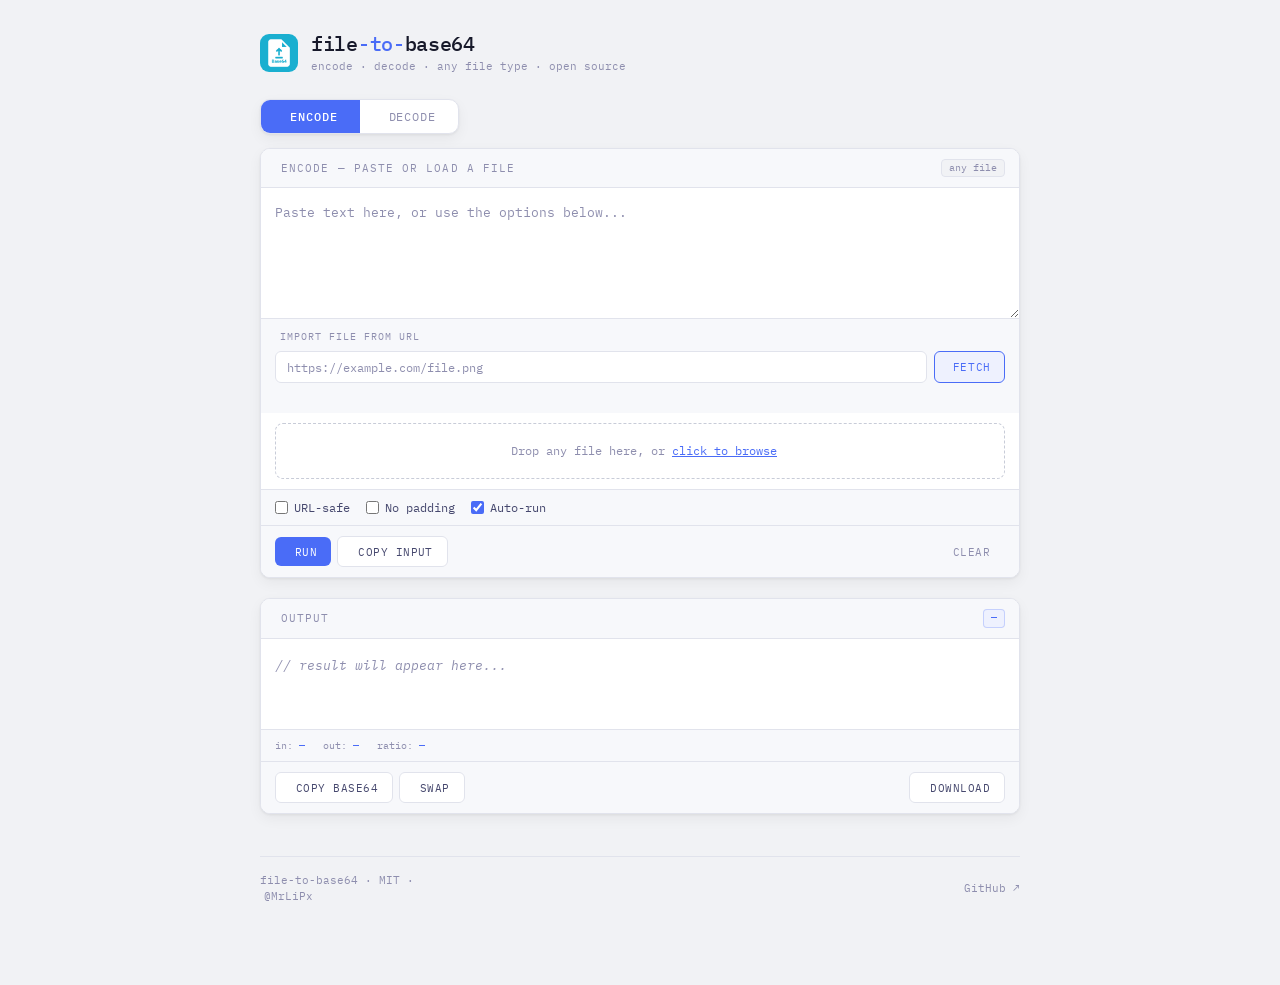
==== index.html @ 2508e2e8 "Update index.html Signed-off-by: Mr Li Px <163276171+MrLiPx@users.noreply.github.com>" ====
<!DOCTYPE html>
<html lang="en">
<head>
  <meta charset="UTF-8" />
  <meta name="viewport" content="width=device-width, initial-scale=1.0" />
  <title>file-to-base64</title>
  <link rel="icon" type="image/png" href="assets/logo.png" />
  <link rel="stylesheet" href="https://fonts.googleapis.com/css2?family=IBM+Plex+Mono:wght@400;500&family=IBM+Plex+Sans:wght@400;500;600&display=swap" />
  <link rel="stylesheet" href="https://cdn-uicons.flaticon.com/4.0.0/uicons-regular-rounded/css/uicons-regular-rounded.css" />
  <style>
    *, *::before, *::after { box-sizing: border-box; margin: 0; padding: 0; }

    :root {
      --bg:        #f1f2f5;
      --surface:   #ffffff;
      --surface2:  #f7f8fb;
      --border:    #e1e3ec;
      --border2:   #c8ccd8;
      --accent:    #4a6cf7;
      --accent-h:  #3356e0;
      --accent-bg: #eef1fe;
      --danger:    #c94040;
      --danger-bg: #fdf1f1;
      --success:   #1e7c52;
      --warn:      #b06000;
      --warn-bg:   #fff8ec;
      --text:      #17192a;
      --text2:     #46486e;
      --muted:     #8e8eae;
      --mono:      'IBM Plex Mono', monospace;
      --sans:      'IBM Plex Sans', sans-serif;
      --r:         10px;
      --shadow:    0 1px 3px rgba(0,0,0,0.07), 0 5px 14px rgba(0,0,0,0.05);
    }

    body { background: var(--bg); color: var(--text); font-family: var(--sans); min-height: 100vh; font-size: 14px; line-height: 1.5; }
    .wrapper { max-width: 800px; margin: 0 auto; padding: 0 20px 80px; }

    /* Header */
    header { padding: 32px 0 24px; display: flex; align-items: center; gap: 13px; animation: fadeDown .4s ease both; }
    .logo-img { width: 38px; height: 38px; border-radius: 9px; object-fit: contain; flex-shrink: 0; }
    .logo-fallback {
      width: 38px; height: 38px; background: var(--accent); border-radius: 9px;
      display: none; align-items: center; justify-content: center;
      font-family: var(--mono); font-size: .58rem; font-weight: 500; color: #fff; flex-shrink: 0;
    }
    .logo-name { font-family: var(--mono); font-size: 1.25rem; font-weight: 500; color: var(--text); letter-spacing: -.3px; line-height: 1.2; }
    .logo-name em { color: var(--accent); font-style: normal; }
    .logo-sub { font-family: var(--mono); font-size: .7rem; color: var(--muted); margin-top: 2px; }

    /* Mode toggle */
    .mode-wrap { margin-bottom: 14px; animation: fadeUp .4s .07s ease both; }
    .mode-toggle { display: inline-flex; background: var(--surface); border: 1px solid var(--border); border-radius: var(--r); overflow: hidden; box-shadow: var(--shadow); }
    .mode-btn {
      background: transparent; border: none; color: var(--muted); font-family: var(--mono);
      font-size: .72rem; letter-spacing: .08em; padding: 9px 22px; cursor: pointer;
      display: flex; align-items: center; gap: 7px; transition: background .14s, color .14s;
    }
    .mode-btn i { font-size: 1rem; }
    .mode-btn.active { background: var(--accent); color: #fff; font-weight: 500; }
    .mode-btn:hover:not(.active) { background: var(--bg); color: var(--text2); }

    /* Card */
    .card, .out-card {
      background: var(--surface); border: 1px solid var(--border);
      border-radius: var(--r); overflow: hidden; box-shadow: var(--shadow);
    }
    .card     { animation: fadeUp .4s .13s ease both; }
    .out-card { animation: fadeUp .4s .21s ease both; }

    .card-hd {
      display: flex; align-items: center; justify-content: space-between;
      padding: 10px 14px; border-bottom: 1px solid var(--border); background: var(--surface2);
    }
    .card-title {
      font-family: var(--mono); font-size: .67rem; color: var(--muted);
      letter-spacing: .1em; text-transform: uppercase; display: flex; align-items: center; gap: 6px;
    }
    .card-title i { font-size: .95rem; }
    .badge {
      font-family: var(--mono); font-size: .6rem; color: var(--muted);
      background: var(--bg); border: 1px solid var(--border); border-radius: 4px; padding: 1px 7px;
    }
    .badge.accent { background: var(--accent-bg); border-color: rgba(74,108,247,.25); color: var(--accent); }

    textarea {
      width: 100%; min-height: 130px; background: transparent; border: none; outline: none;
      resize: vertical; font-family: var(--mono); font-size: .83rem; color: var(--text);
      padding: 13px 14px; line-height: 1.8; display: block;
    }
    textarea::placeholder { color: var(--muted); }

    /* Section */
    .section { border-top: 1px solid var(--border); padding: 10px 14px; background: var(--surface2); }
    .section-lbl {
      font-family: var(--mono); font-size: .63rem; color: var(--muted);
      letter-spacing: .1em; text-transform: uppercase; margin-bottom: 7px;
      display: flex; align-items: center; gap: 5px;
    }
    .section-lbl i { font-size: .85rem; }

    .input-row { display: flex; gap: 7px; }
    .text-input {
      flex: 1; min-width: 0; background: var(--surface); border: 1px solid var(--border);
      border-radius: 6px; font-family: var(--mono); font-size: .77rem; color: var(--text);
      padding: 7px 11px; outline: none; transition: border-color .13s, box-shadow .13s;
    }
    .text-input::placeholder { color: var(--muted); }
    .text-input:focus   { border-color: var(--accent); box-shadow: 0 0 0 3px rgba(74,108,247,.1); }
    .text-input.is-err  { border-color: var(--danger);  box-shadow: 0 0 0 3px rgba(201,64,64,.09); }

    .btn-sm {
      font-family: var(--mono); font-size: .7rem; letter-spacing: .06em; padding: 7px 13px;
      border-radius: 6px; border: 1px solid var(--accent); background: var(--accent-bg); color: var(--accent);
      cursor: pointer; white-space: nowrap; flex-shrink: 0;
      display: flex; align-items: center; gap: 5px; transition: all .13s;
    }
    .btn-sm i { font-size: .9rem; }
    .btn-sm:hover    { background: var(--accent); color: #fff; }
    .btn-sm:disabled { opacity: .42; cursor: not-allowed; }

    .msg { font-family: var(--mono); font-size: .68rem; margin-top: 5px; min-height: 15px; display: flex; align-items: center; gap: 4px; }
    .msg i { font-size: .82rem; }
    .msg.loading { color: var(--accent); }
    .msg.ok      { color: var(--success); }
    .msg.err     { color: var(--danger); }
    .msg.warn    { color: var(--warn); }

    /* Drop zone */
    .drop-zone {
      border: 1.5px dashed var(--border2); border-radius: 8px; margin: 10px 14px; padding: 18px 14px;
      text-align: center; cursor: pointer; font-family: var(--mono); font-size: .74rem; color: var(--muted);
      transition: all .14s; display: flex; align-items: center; justify-content: center; gap: 8px;
    }
    .drop-zone i { font-size: 1.2rem; }
    .drop-zone input { display: none; }
    .drop-zone:hover, .drop-zone.is-over { border-color: var(--accent); background: var(--accent-bg); color: var(--accent); }

    /* Options */
    .option-row {
      display: flex; align-items: center; gap: 16px; padding: 9px 14px;
      border-top: 1px solid var(--border); background: var(--surface2); flex-wrap: wrap;
    }
    .check-lbl {
      display: flex; align-items: center; gap: 6px; font-family: var(--mono);
      font-size: .72rem; color: var(--text2); cursor: pointer; user-select: none;
    }
    .check-lbl input { accent-color: var(--accent); width: 13px; height: 13px; cursor: pointer; }

    /* Action bar */
    .action-bar {
      display: flex; align-items: center; gap: 6px; padding: 10px 14px;
      border-top: 1px solid var(--border); background: var(--surface2); flex-wrap: wrap;
    }
    .btn {
      font-family: var(--mono); font-size: .71rem; letter-spacing: .04em; padding: 7px 14px;
      border-radius: 6px; border: none; cursor: pointer;
      display: flex; align-items: center; gap: 6px; transition: all .13s;
    }
    .btn i { font-size: .95rem; }
    .btn-primary       { background: var(--accent); color: #fff; }
    .btn-primary:hover { background: var(--accent-h); }
    .btn-ghost         { background: var(--surface); border: 1px solid var(--border); color: var(--text2); }
    .btn-ghost:hover   { border-color: var(--accent); color: var(--accent); background: var(--accent-bg); }
    .btn-muted         { background: transparent; border: 1px solid transparent; color: var(--muted); }
    .btn-muted:hover   { color: var(--danger); background: var(--danger-bg); }
    .spacer { flex: 1; }

    .arrow { text-align: center; padding: 10px 0; color: var(--border2); font-size: 1.3rem; }

    /* Output */
    .out-body { padding: 14px; min-height: 90px; }
    .out-text { font-family: var(--mono); font-size: .83rem; line-height: 1.85; word-break: break-all; white-space: pre-wrap; color: var(--text); }
    .out-text.is-empty { color: var(--muted); font-style: italic; }
    .out-text.is-error { color: var(--danger); }

    .trunc-row {
      display: flex; align-items: center; gap: 8px; margin-top: 10px;
      font-family: var(--mono); font-size: .7rem; color: var(--muted); flex-wrap: wrap;
    }
    .btn-pill {
      font-family: var(--mono); font-size: .67rem; padding: 3px 10px; border-radius: 100px;
      border: 1px solid var(--accent); background: var(--accent-bg); color: var(--accent);
      cursor: pointer; display: flex; align-items: center; gap: 4px; transition: all .12s;
    }
    .btn-pill i { font-size: .8rem; }
    .btn-pill:hover { background: var(--accent); color: #fff; }

    /* Data URI */
    .datauri-section { border-top: 1px solid var(--border); padding: 11px 14px; background: var(--surface2); }
    .datauri-hd { display: flex; align-items: center; justify-content: space-between; margin-bottom: 8px; flex-wrap: wrap; gap: 6px; }
    .datauri-builder {
      display: flex; align-items: stretch; border: 1px solid var(--border);
      border-radius: 6px; overflow: hidden; background: var(--surface); font-family: var(--mono); font-size: .74rem;
    }
    .datauri-prefix { background: var(--accent-bg); color: var(--accent); border-right: 1px solid var(--border); padding: 7px 9px; display: flex; align-items: center; flex-shrink: 0; user-select: none; }
    .datauri-mime {
      flex: 1; min-width: 60px; border: none; outline: none; background: transparent;
      font-family: var(--mono); font-size: .74rem; color: var(--text); padding: 7px 8px;
    }
    .datauri-mime::placeholder { color: var(--muted); }
    .datauri-sep { background: var(--surface2); color: var(--muted); border-left: 1px solid var(--border); padding: 7px 8px; display: flex; align-items: center; flex-shrink: 0; user-select: none; }
    .datauri-out { display: flex; margin-top: 8px; border: 1px solid var(--border); border-radius: 6px; overflow: hidden; background: var(--surface); }
    .datauri-val {
      flex: 1; font-family: var(--mono); font-size: .71rem; color: var(--text2);
      padding: 8px 10px; word-break: break-all; white-space: pre-wrap; line-height: 1.6;
      max-height: 72px; overflow-y: auto; min-width: 0;
    }
    .datauri-val.is-empty { color: var(--muted); font-style: italic; }
    .datauri-copy-btn {
      font-family: var(--mono); font-size: .67rem; padding: 0 12px; border: none;
      border-left: 1px solid var(--border); background: var(--surface2); color: var(--accent);
      cursor: pointer; flex-shrink: 0; display: flex; align-items: center; gap: 4px;
      transition: background .13s; white-space: nowrap;
    }
    .datauri-copy-btn i { font-size: .9rem; }
    .datauri-copy-btn:hover { background: var(--accent-bg); }

    /* Preview */
    .preview-section {
      display: none; flex-direction: column; gap: 10px;
      padding: 14px; border-top: 1px solid var(--border); background: var(--surface2);
    }
    .preview-section.visible { display: flex; }
    .preview-lbl { font-family: var(--mono); font-size: .63rem; color: var(--muted); letter-spacing: .09em; text-transform: uppercase; display: flex; align-items: center; gap: 5px; }
    .preview-lbl i { font-size: .9rem; }
    .preview-img {
      max-width: 100%; max-height: 360px; object-fit: contain; border-radius: 7px;
      border: 1px solid var(--border); display: block;
      background: repeating-conic-gradient(#e6e6ee 0% 25%, #f2f2f8 0% 50%) 0 0 / 14px 14px;
    }
    .preview-video { width: 100%; border-radius: 7px; border: 1px solid var(--border); display: block; background: #111; outline: none; max-height: 360px; }
    .preview-audio { width: 100%; border-radius: 7px; border: 1px solid var(--border); display: block; }
    .preview-iframe { width: 100%; height: 440px; border: 1px solid var(--border); border-radius: 7px; display: block; background: #fff; }
    .preview-text-box {
      font-family: var(--mono); font-size: .78rem; line-height: 1.7; color: var(--text2);
      background: var(--surface); border: 1px solid var(--border); border-radius: 7px;
      padding: 12px 14px; max-height: 280px; overflow-y: auto; white-space: pre-wrap; word-break: break-all;
    }
    .preview-meta { font-family: var(--mono); font-size: .67rem; color: var(--muted); display: flex; flex-wrap: wrap; gap: 10px; align-items: center; }
    .preview-meta a { color: var(--accent); text-decoration: none; display: inline-flex; align-items: center; gap: 3px; }
    .preview-meta a:hover { text-decoration: underline; }

    /* Stats */
    .stats { display: flex; gap: 18px; padding: 8px 14px; border-top: 1px solid var(--border); font-family: var(--mono); font-size: .65rem; color: var(--muted); background: var(--surface2); flex-wrap: wrap; }
    .sv { color: var(--accent); }

    /* Toast */
    .toast {
      position: fixed; bottom: 20px; right: 20px; background: var(--text); color: #fff;
      font-family: var(--mono); font-size: .71rem; padding: 9px 15px; border-radius: 8px;
      z-index: 999; transform: translateY(54px); opacity: 0; transition: all .2s ease;
      box-shadow: 0 4px 18px rgba(0,0,0,.22); display: flex; align-items: center; gap: 7px;
      pointer-events: none;
    }
    .toast i { font-size: 1rem; }
    .toast.show { transform: translateY(0); opacity: 1; }

    /* Footer */
    footer {
      margin-top: 42px; padding-top: 16px; border-top: 1px solid var(--border);
      display: flex; justify-content: space-between; align-items: center; flex-wrap: wrap; gap: 8px;
      font-family: var(--mono); font-size: .66rem; color: var(--muted);
      animation: fadeUp .4s .32s ease both;
    }
    footer a { color: var(--muted); text-decoration: none; transition: color .13s; display: flex; align-items: center; gap: 4px; }
    footer a:hover { color: var(--accent); }

    @keyframes fadeDown { from { opacity: 0; transform: translateY(-12px); } to { opacity: 1; transform: translateY(0); } }
    @keyframes fadeUp   { from { opacity: 0; transform: translateY( 12px); } to { opacity: 1; transform: translateY(0); } }

    @media (max-width: 520px) {
      .input-row { flex-direction: column; }
      .btn-sm    { width: 100%; justify-content: center; }
      .stats     { gap: 10px; }
      .mode-btn  { padding: 9px 14px; }
    }
  </style>
</head>
<body>
<div class="wrapper">

  <!-- Header -->
  <header>
    <img class="logo-img" src="assets/logo.png" alt="logo"
      onerror="this.style.display='none';document.getElementById('logoFb').style.display='flex';" />
    <div class="logo-fallback" id="logoFb">f2b</div>
    <div>
      <div class="logo-name">file<em>-to-</em>base64</div>
      <div class="logo-sub">encode · decode · any file type · open source</div>
    </div>
  </header>

  <!-- Mode -->
  <div class="mode-wrap">
    <div class="mode-toggle">
      <button class="mode-btn active" id="encodeBtn" onclick="setMode('encode')">
        <i class="fi fi-rr-lock"></i> ENCODE
      </button>
      <button class="mode-btn" id="decodeBtn" onclick="setMode('decode')">
        <i class="fi fi-rr-unlock"></i> DECODE
      </button>
    </div>
  </div>

  <!-- Input Card -->
  <div class="card">
    <div class="card-hd">
      <div class="card-title"><i class="fi fi-rr-pencil"></i><span id="cardTitle">Encode — paste or load a file</span></div>
      <span class="badge" id="inputBadge">any file</span>
    </div>

    <textarea id="inputText"
      placeholder="Paste text here, or use the options below..."
      oninput="onInputChange()"></textarea>

    <!-- URL import — reads ?import= from address bar or manual entry -->
    <div class="section">
      <div class="section-lbl"><i class="fi fi-rr-link"></i> Import file from URL</div>
      <div class="input-row">
        <input class="text-input" id="urlInput" type="url"
          placeholder="https://example.com/file.png"
          onkeydown="if(event.key==='Enter') fetchUrl()" />
        <button class="btn-sm" id="fetchBtn" onclick="fetchUrl()">
          <i class="fi fi-rr-cloud-download-alt"></i> FETCH
        </button>
      </div>
      <div class="msg" id="urlMsg"></div>
    </div>

    <!-- Drop zone -->
    <div class="drop-zone" id="dropZone" onclick="document.getElementById('fileInput').click()">
      <input type="file" id="fileInput" onchange="loadFile(this.files[0])" />
      <i class="fi fi-rr-folder-upload"></i>
      <span>Drop any file here, or <u style="color:var(--accent);cursor:pointer">click to browse</u></span>
    </div>

    <!-- Options -->
    <div class="option-row">
      <label class="check-lbl"><input type="checkbox" id="optUrlSafe" onchange="onInputChange()" /> URL-safe</label>
      <label class="check-lbl"><input type="checkbox" id="optNoPad"   onchange="onInputChange()" /> No padding</label>
      <label class="check-lbl"><input type="checkbox" id="optAuto" checked /> Auto-run</label>
    </div>

    <div class="action-bar">
      <button class="btn btn-primary" onclick="run()"><i class="fi fi-rr-play"></i> RUN</button>
      <button class="btn btn-ghost"   onclick="copyInput()"><i class="fi fi-rr-copy-alt"></i> COPY INPUT</button>
      <div class="spacer"></div>
      <button class="btn btn-muted"   onclick="clearAll()"><i class="fi fi-rr-trash"></i> CLEAR</button>
    </div>
  </div>

  <div class="arrow"><i class="fi fi-rr-arrow-small-down"></i></div>

  <!-- Output Card -->
  <div class="out-card">
    <div class="card-hd">
      <div class="card-title"><i class="fi fi-rr-terminal"></i><span id="outTitle">Output</span></div>
      <span class="badge accent" id="outBadge">—</span>
    </div>

    <div class="out-body">
      <div class="out-text is-empty" id="outText">// result will appear here...</div>
      <div class="trunc-row" id="truncRow" style="display:none">
        <span id="truncMsg"></span>
        <button class="btn-pill" onclick="showFull()"><i class="fi fi-rr-expand"></i> Show all</button>
        <button class="btn-pill" onclick="copyOutput()"><i class="fi fi-rr-copy-alt"></i> Copy full</button>
      </div>
    </div>

    <!-- Data URI builder -->
    <div class="datauri-section" id="dataUriSection" style="display:none">
      <div class="datauri-hd">
        <div class="section-lbl" style="margin-bottom:0"><i class="fi fi-rr-code-simple"></i> Data URI</div>
        <label class="check-lbl" style="font-size:.67rem">
          <input type="checkbox" id="optDataUri" checked onchange="updateDataUri()" /> auto-generate
        </label>
      </div>
      <div class="datauri-builder">
        <span class="datauri-prefix">data:</span>
        <input class="datauri-mime" id="dataMime" type="text" placeholder="image/png" oninput="updateDataUri()" />
        <span class="datauri-sep">;base64,</span>
      </div>
      <div class="datauri-out">
        <div class="datauri-val is-empty" id="dataUriVal">// will appear here...</div>
        <button class="datauri-copy-btn" onclick="copyDataUri()"><i class="fi fi-rr-copy-alt"></i> COPY</button>
      </div>
    </div>

    <!-- File Preview -->
    <div class="preview-section" id="previewSection">
      <div class="preview-lbl"><i class="fi fi-rr-eye"></i><span id="previewLbl">Preview</span></div>
      <div id="previewContent"></div>
      <div class="preview-meta" id="previewMeta"></div>
    </div>

    <div class="stats">
      <span>in: <span class="sv" id="sIn">—</span></span>
      <span>out: <span class="sv" id="sOut">—</span></span>
      <span>ratio: <span class="sv" id="sRatio">—</span></span>
      <span id="sMimeWrap" style="display:none">type: <span class="sv" id="sMimeVal"></span></span>
    </div>

    <div class="action-bar">
      <button class="btn btn-ghost" onclick="copyOutput()"><i class="fi fi-rr-copy-alt"></i> COPY BASE64</button>
      <button class="btn btn-ghost" onclick="swapIO()"><i class="fi fi-rr-exchange"></i> SWAP</button>
      <div class="spacer"></div>
      <button class="btn btn-ghost" onclick="downloadOutput()"><i class="fi fi-rr-download"></i> DOWNLOAD</button>
    </div>
  </div>

  <footer>
    <span>file-to-base64 · MIT ·
      <a href="https://github.com/MrLiPx" target="_blank"><i class="fi fi-rr-user"></i> @MrLiPx</a>
    </span>
    <a href="https://github.com/MrLiPx/file-to-base64" target="_blank">
      <i class="fi fi-rr-code-branch"></i> GitHub ↗
    </a>
  </footer>
</div>

<div class="toast" id="toast"><i id="toastIcon" class="fi fi-rr-check"></i><span id="toastMsg"></span></div>

<script>
'use strict';

/* ───────────────────────────── Constants ───────────────────────────── */
const TRUNC      = 2000;
const PROXY      = 'https://api.allorigins.win/raw?url=';
const FETCH_MS   = 15000;   // timeout ms — use setTimeout, NOT AbortSignal.timeout (cloning bug)

/* ───────────────────────────── State ───────────────────────────── */
let mode          = 'encode';
let fullOutput    = '';          // raw base64 (encode) or decoded text (decode)
let rawBytes      = null;        // Uint8Array of the loaded/decoded file
let fileMime      = '';          // detected or user-supplied MIME
let activeBlobUrl = null;        // current blob:// URL for preview
let fetchAborter  = null;        // AbortController for in-flight fetches

/* ───────────────────────────── DOM helpers ───────────────────────────── */
const $ = id => document.getElementById(id);

function fmtBytes(n) {
  n = Number(n) || 0;
  if (n < 1024)    return n + ' B';
  if (n < 1048576) return (n / 1024).toFixed(1) + ' KB';
  return (n / 1048576).toFixed(2) + ' MB';
}

function toast(msg, icon) {
  icon = icon || 'fi-rr-check';
  $('toastMsg').textContent = msg;
  $('toastIcon').className  = 'fi ' + icon;
  const t = $('toast');
  t.classList.add('show');
  clearTimeout(t._t);
  t._t = setTimeout(() => t.classList.remove('show'), 2500);
}

function setMsg(elId, type, html) {
  const el = $(elId);
  el.className = 'msg' + (type ? ' ' + type : '');
  el.innerHTML = html || '';
}

/* ───────────────────────────── ?import= param ───────────────────────── */
(function readImportParam() {
  try {
    const url      = new URL(location.href);
    const importUrl = url.searchParams.get('import');
    if (importUrl) {
      $('urlInput').value = importUrl;
      // Delay slightly so the page finishes setting up
      setTimeout(fetchUrl, 200);
    }
  } catch (_) { /* no URL API in some embedded envs */ }
})();

/* ───────────────────────────── Mode ───────────────────────────── */
function setMode(m) {
  mode = m;
  $('encodeBtn').classList.toggle('active', m === 'encode');
  $('decodeBtn').classList.toggle('active', m === 'decode');
  $('cardTitle').textContent  = m === 'encode' ? 'Encode — paste or load a file' : 'Decode — paste Base64 string';
  $('inputBadge').textContent = m === 'encode' ? 'any file' : 'base64';
  $('inputText').placeholder  = m === 'encode'
    ? 'Paste text here, or use the options below...'
    : 'Paste a Base64 string here...';
  clearOutput();
  onInputChange();
}

/* ───────────────────────────── Encode ───────────────────────────── */
function encodeRaw(raw) {
  // raw is a binary string (from readAsBinaryString) or plain UTF-8 text.
  // If any char > 0x7F treat it as binary and btoa directly.
  const isBin = /[\x80-\xff]/.test(raw);
  let b64 = isBin ? btoa(raw) : btoa(unescape(encodeURIComponent(raw)));

  if ($('optUrlSafe').checked) b64 = b64.replace(/\+/g, '-').replace(/\//g, '_');
  if ($('optNoPad').checked)   b64 = b64.replace(/=+$/, '');
  return b64;
}

/* ───────────────────────────── Decode ───────────────────────────── */
function decodeB64(raw) {
  let b64 = raw.trim().replace(/[\r\n\s]/g, '');

  // Accept data URIs pasted in
  const dm = b64.match(/^data:([^;,]+)(?:;[^,]+)?;base64,(.+)$/i);
  if (dm) { fileMime = dm[1]; b64 = dm[2]; }

  // Normalise URL-safe chars + padding
  b64 = b64.replace(/-/g, '+').replace(/_/g, '/');
  const rem = b64.length % 4;
  if (rem) b64 += '='.repeat(4 - rem);

  const binStr = atob(b64);          // throws on bad input
  const bytes  = Uint8Array.from(binStr, c => c.charCodeAt(0));
  return { b64, bytes };
}

/* ───────────────────────────── Run ───────────────────────────── */
function run() {
  const raw = $('inputText').value;
  if (!raw.trim()) { clearOutput(); return; }

  try {
    if (mode === 'encode') {
      const b64 = encodeRaw(raw);
      rawBytes = null;   // encoded — preview comes from the b64 itself
      renderOutput(b64, 'base64', raw.length, b64.length);
      showDataUri();
      buildPreview(b64, fileMime);

    } else {
      const { b64, bytes } = decodeB64(raw);
      rawBytes = bytes;

      // Is it printable text?
      let isText = true;
      const sniff = Math.min(bytes.length, 512);
      for (let i = 0; i < sniff; i++) {
        const c = bytes[i];
        if (c < 9 || (c > 13 && c < 32)) { isText = false; break; }
      }

      if (isText) {
        const text = new TextDecoder('utf-8', { fatal: false }).decode(bytes);
        renderOutput(text, 'text', b64.length, text.length);
      } else {
        const hex = Array.from(bytes.slice(0, 32)).map(b => b.toString(16).padStart(2,'0')).join(' ');
        renderOutput('[binary · ' + fmtBytes(bytes.length) + ']\nhex preview (first 32 bytes):\n' + hex, 'binary', b64.length, bytes.length);
      }

      hideDataUri();
      buildPreview(b64, fileMime);
    }

  } catch (e) {
    renderError('Error: ' + (e.message || String(e)));
  }
}

function onInputChange() { if ($('optAuto').checked) run(); }

/* ───────────────────────────── Output helpers ───────────────────────────── */
function renderOutput(text, type, inSize, outSize) {
  fullOutput = text;
  const el = $('outText');
  el.textContent = text.length > TRUNC ? text.slice(0, TRUNC) : text;
  el.className   = 'out-text';

  if (text.length > TRUNC) {
    $('truncMsg').textContent   = text.length.toLocaleString() + ' chars — showing first ' + TRUNC.toLocaleString();
    $('truncRow').style.display = 'flex';
  } else {
    $('truncRow').style.display = 'none';
  }

  $('outBadge').textContent = type;
  $('sIn').textContent      = fmtBytes(inSize);
  $('sOut').textContent     = fmtBytes(outSize);
  $('sRatio').textContent   = (inSize && outSize) ? (outSize / inSize).toFixed(2) + '×' : '—';

  if (fileMime) {
    $('sMimeWrap').style.display = 'inline';
    $('sMimeVal').textContent    = fileMime;
  } else {
    $('sMimeWrap').style.display = 'none';
  }
}

function renderError(msg) {
  fullOutput = '';
  rawBytes   = null;
  $('outText').textContent    = '// ' + msg;
  $('outText').className      = 'out-text is-error';
  $('truncRow').style.display = 'none';
  hideDataUri();
  clearPreview();
}

function clearOutput() {
  fullOutput = '';
  rawBytes   = null;
  $('outText').textContent    = '// result will appear here...';
  $('outText').className      = 'out-text is-empty';
  $('truncRow').style.display = 'none';
  $('sIn').textContent = $('sOut').textContent = $('sRatio').textContent = '—';
  $('sMimeWrap').style.display = 'none';
  hideDataUri();
  clearPreview();
}

function showFull() {
  $('outText').textContent    = fullOutput;
  $('truncRow').style.display = 'none';
}

/* ───────────────────────────── Data URI ───────────────────────────── */
function showDataUri() {
  $('dataUriSection').style.display = 'block';
  if (fileMime && !$('dataMime').value) $('dataMime').value = fileMime;
  updateDataUri();
}

function hideDataUri() { $('dataUriSection').style.display = 'none'; }

function updateDataUri() {
  if (!$('optDataUri').checked) {
    $('dataUriVal').textContent = '// auto-generate disabled';
    $('dataUriVal').className   = 'datauri-val is-empty';
    return;
  }
  if (!fullOutput || fullOutput.startsWith('//')) return;

  const mime = $('dataMime').value.trim() || 'application/octet-stream';
  const full = 'data:' + mime + ';base64,' + fullOutput;
  const el   = $('dataUriVal');
  // Show a preview of the URI (truncated for display, full is in title)
  el.textContent = full.length > 180 ? full.slice(0, 180) + '…' : full;
  el.className   = 'datauri-val';
  el.title       = full;
}

function copyDataUri() {
  if (!fullOutput || fullOutput.startsWith('//')) { toast('Nothing to copy yet.', 'fi-rr-exclamation'); return; }
  const mime = $('dataMime').value.trim() || 'application/octet-stream';
  navigator.clipboard.writeText('data:' + mime + ';base64,' + fullOutput)
    .then(() => toast('Data URI copied!', 'fi-rr-copy-alt'))
    .catch(() => toast('Clipboard unavailable.', 'fi-rr-exclamation'));
}

/* ───────────────────────────── Blob + Preview ───────────────────────────── */
// Magic-byte signatures encoded in base64
const MIME_SIGS = [
  ['/9j/',         'image/jpeg'],
  ['iVBORw0KGgo',  'image/png'],
  ['R0lGOD',       'image/gif'],
  ['PHN2Zy',       'image/svg+xml'],   // <svg
  ['AAABAA',       'image/x-icon'],
  ['SUQz',         'audio/mpeg'],      // ID3 tag (mp3)
  ['//s',          'audio/mpeg'],      // mp3 without ID3
  ['T2dnU',        'audio/ogg'],       // OggS
  ['GkXfo',        'video/webm'],
  ['AAAAI',        'video/mp4'],
  ['AAAAFG',       'video/mp4'],
  ['AAAAGG',       'video/mp4'],
  ['JVBERi0',      'application/pdf'],
];

function sniffMime(b64) {
  for (const [sig, mime] of MIME_SIGS) {
    if (b64.startsWith(sig)) return mime;
  }
  // RIFF — could be WAV or WEBP
  if (b64.startsWith('UklGR')) {
    try {
      const hdr = atob(b64.slice(0, 24));
      return hdr.slice(8, 12) === 'WEBP' ? 'image/webp' : 'audio/wav';
    } catch { return 'audio/wav'; }
  }
  return null;
}

function revokeBlob() {
  if (activeBlobUrl) { URL.revokeObjectURL(activeBlobUrl); activeBlobUrl = null; }
}

function makeBlobAndUrl(bytes, mime) {
  revokeBlob();
  const blob = new Blob([bytes], { type: mime });
  activeBlobUrl = URL.createObjectURL(blob);
  return { blob, url: activeBlobUrl };
}

function buildPreview(b64, hintMime) {
  // Normalise the base64
  let norm = b64.replace(/-/g, '+').replace(/_/g, '/').replace(/=+$/, '');
  const rem = norm.length % 4;
  if (rem) norm += '='.repeat(4 - rem);

  const mime = hintMime || sniffMime(norm) || '';
  if (!mime) { clearPreview(); return; }

  // Auto-fill MIME input if empty
  if (!$('dataMime').value) { $('dataMime').value = mime; updateDataUri(); }

  let bytes;
  if (rawBytes && fileMime === mime) {
    bytes = rawBytes;   // reuse already-decoded bytes
  } else {
    try {
      const bin = atob(norm);
      bytes = Uint8Array.from(bin, c => c.charCodeAt(0));
    } catch (e) {
      clearPreview();
      return;
    }
  }

  const { blob, url } = makeBlobAndUrl(bytes, mime);
  renderPreview(mime, url, blob.size, bytes);
}

function renderPreview(mime, url, size, bytes) {
  const sec     = $('previewSection');
  const content = $('previewContent');
  const meta    = $('previewMeta');
  const lbl     = $('previewLbl');

  content.innerHTML = '';

  const [mtype] = mime.split('/');

  if (mtype === 'image') {
    lbl.textContent = 'Image Preview';
    const img = new Image();
    img.className = 'preview-img';
    img.alt       = 'preview';
    img.onload    = () => {
      meta.innerHTML = buildMetaHtml(mime, size, url, img.naturalWidth + '×' + img.naturalHeight + 'px');
    };
    img.onerror = () => { sec.classList.remove('visible'); };
    img.src = url;
    content.appendChild(img);

  } else if (mtype === 'video') {
    lbl.textContent = 'Video Preview';
    const vid = document.createElement('video');
    vid.className = 'preview-video';
    vid.controls  = true;
    vid.preload   = 'metadata';
    // Use a source element to avoid some browser quirks
    const src = document.createElement('source');
    src.src  = url;
    src.type = mime;
    vid.appendChild(src);
    vid.onerror = () => meta.innerHTML = '<span style="color:var(--danger)">Video could not be played in this browser.</span> ' + buildMetaHtml(mime, size, url);
    content.appendChild(vid);
    meta.innerHTML = buildMetaHtml(mime, size, url);

  } else if (mtype === 'audio') {
    lbl.textContent = 'Audio Preview';
    const aud = document.createElement('audio');
    aud.className = 'preview-audio';
    aud.controls  = true;
    const src = document.createElement('source');
    src.src  = url;
    src.type = mime;
    aud.appendChild(src);
    aud.onerror = () => meta.innerHTML = '<span style="color:var(--danger)">Audio could not be played.</span> ' + buildMetaHtml(mime, size, url);
    content.appendChild(aud);
    meta.innerHTML = buildMetaHtml(mime, size, url);

  } else if (mime === 'application/pdf') {
    lbl.textContent = 'PDF Preview';
    const iframe = document.createElement('iframe');
    iframe.className = 'preview-iframe';
    iframe.title     = 'PDF preview';
    iframe.src       = url + '#toolbar=1';
    content.appendChild(iframe);
    meta.innerHTML = buildMetaHtml(mime, size, url);

  } else if (mtype === 'text' || mime === 'application/json' || mime === 'application/xml') {
    lbl.textContent = 'Text Preview';
    const pre = document.createElement('div');
    pre.className   = 'preview-text-box';
    // Decode bytes to text for display
    try {
      const decoded = new TextDecoder('utf-8', { fatal: false }).decode(bytes);
      pre.textContent = decoded.slice(0, 4000) + (decoded.length > 4000 ? '\n…' : '');
    } catch {
      pre.textContent = fullOutput.slice(0, 4000);
    }
    content.appendChild(pre);
    meta.innerHTML = buildMetaHtml(mime, size, url);

  } else {
    // Unknown type — just show info + links
    lbl.textContent = 'File Info';
    meta.innerHTML  = buildMetaHtml(mime, size, url);
  }

  sec.classList.add('visible');
}

function buildMetaHtml(mime, size, url, extra) {
  const parts = [
    '<span>' + mime + '</span>',
    '<span>' + fmtBytes(size) + '</span>',
    extra ? '<span>' + extra + '</span>' : '',
    '<a href="' + url + '" download><i class="fi fi-rr-download"></i> download</a>',
    '<a href="' + url + '" target="_blank"><i class="fi fi-rr-external-link"></i> open blob://</a>',
  ];
  return parts.filter(Boolean).join(' · ');
}

function clearPreview() {
  revokeBlob();
  $('previewSection').classList.remove('visible');
  $('previewContent').innerHTML = '';
  $('previewMeta').innerHTML    = '';
}

/* ───────────────────────────── URL Fetch ───────────────────────────── */
async function fetchUrl() {
  const raw = $('urlInput').value.trim();
  const inp = $('urlInput');
  const btn = $('fetchBtn');

  inp.classList.remove('is-err');
  setMsg('urlMsg', '', '');

  if (!raw) {
    inp.classList.add('is-err');
    setMsg('urlMsg', 'err', '<i class="fi fi-rr-exclamation"></i> Enter a URL to fetch.');
    return;
  }

  let urlObj;
  try { urlObj = new URL(raw); }
  catch {
    inp.classList.add('is-err');
    setMsg('urlMsg', 'err', '<i class="fi fi-rr-exclamation"></i> Invalid URL — make sure to include https://');
    return;
  }

  // Cancel any in-flight fetch
  if (fetchAborter) { fetchAborter.abort(); }
  fetchAborter = new AbortController();
  const signal  = fetchAborter.signal;

  // Manual timeout using setTimeout (avoids AbortSignal.timeout cloning bug)
  const timeoutId = setTimeout(() => { if (fetchAborter) fetchAborter.abort('timeout'); }, FETCH_MS);

  btn.disabled = true;
  fileMime     = '';
  $('dataMime').value = '';
  setMsg('urlMsg', 'loading', '<i class="fi fi-rr-spinner"></i> Fetching…');

  async function doFetch(url) {
    const res = await fetch(url, { signal });
    if (!res.ok) throw new Error('HTTP ' + res.status + ' ' + res.statusText);
    return res;
  }

  try {
    let res;
    let usedProxy = false;

    try {
      res = await doFetch(raw);
    } catch (directErr) {
      if (signal.aborted) throw directErr;   // real abort / timeout — don't retry
      // CORS or network error — try proxy
      usedProxy = true;
      setMsg('urlMsg', 'loading', '<i class="fi fi-rr-spinner"></i> Retrying via proxy…');
      res = await doFetch(PROXY + encodeURIComponent(raw));
    }

    const ct = (res.headers.get('content-type') || '').split(';')[0].trim();
    if (ct) { fileMime = ct; $('dataMime').value = ct; }

    const buf  = await res.arrayBuffer();
    // Store as binary string so btoa() works byte-for-byte
    const arr  = new Uint8Array(buf);
    let binStr = '';
    // chunk to avoid call-stack limits on large files
    const CHUNK = 8192;
    for (let i = 0; i < arr.length; i += CHUNK) {
      binStr += String.fromCharCode.apply(null, arr.subarray(i, i + CHUNK));
    }

    rawBytes = arr;
    $('inputText').value = binStr;

    const label = fmtBytes(buf.byteLength) + ' from ' + urlObj.hostname + (usedProxy ? ' (via proxy)' : '');
    setMsg('urlMsg', 'ok', '<i class="fi fi-rr-check"></i> ' + label);
    onInputChange();

  } catch (err) {
    inp.classList.add('is-err');
    let reason;
    if (err === 'timeout' || (err && err.message && err.message.includes('timeout'))) {
      reason = 'Request timed out after ' + (FETCH_MS / 1000) + 's.';
    } else if (signal.aborted) {
      reason = 'Fetch cancelled.';
    } else if (err && err.message) {
      reason = err.message.includes('Failed to fetch') ? 'Network error — CORS blocked on both direct and proxy.' : err.message;
    } else {
      reason = 'Unknown fetch error.';
    }
    setMsg('urlMsg', 'err', '<i class="fi fi-rr-exclamation"></i> ' + reason);
  } finally {
    clearTimeout(timeoutId);
    fetchAborter = null;
    btn.disabled = false;
  }
}

/* ───────────────────────────── File load ───────────────────────────── */
function loadFile(file) {
  if (!file) return;

  fileMime = file.type || '';
  if (fileMime) $('dataMime').value = fileMime;

  const reader = new FileReader();

  reader.onload = function(e) {
    $('inputText').value = e.target.result;   // binary string
    // Also stash raw bytes for preview reuse
    const arr = new Uint8Array(e.target.result.length);
    for (let i = 0; i < e.target.result.length; i++) {
      arr[i] = e.target.result.charCodeAt(i);
    }
    rawBytes = arr;
    toast('Loaded: ' + file.name + ' (' + fmtBytes(file.size) + ')', 'fi-rr-file');
    onInputChange();
  };

  reader.onerror = function() {
    toast('Could not read file: ' + (reader.error ? reader.error.message : 'unknown error'), 'fi-rr-exclamation');
  };

  reader.readAsBinaryString(file);
}

/* Drag & drop */
const dz = $('dropZone');
['dragenter','dragover'].forEach(ev => dz.addEventListener(ev, e => { e.preventDefault(); dz.classList.add('is-over'); }));
['dragleave','dragend'].forEach(ev  => dz.addEventListener(ev, () => dz.classList.remove('is-over')));
dz.addEventListener('drop', e => {
  e.preventDefault();
  dz.classList.remove('is-over');
  const f = e.dataTransfer && e.dataTransfer.files[0];
  if (f) loadFile(f);
});

/* ───────────────────────────── Actions ───────────────────────────── */
function copyOutput() {
  if (!fullOutput || fullOutput.startsWith('//')) { toast('Nothing to copy yet.', 'fi-rr-exclamation'); return; }
  navigator.clipboard.writeText(fullOutput)
    .then(() => toast('Base64 copied!', 'fi-rr-copy-alt'))
    .catch(() => toast('Clipboard access denied.', 'fi-rr-exclamation'));
}

function copyInput() {
  const v = $('inputText').value;
  if (!v) { toast('Input is empty.', 'fi-rr-exclamation'); return; }
  navigator.clipboard.writeText(v)
    .then(() => toast('Input copied.', 'fi-rr-copy-alt'))
    .catch(() => toast('Clipboard access denied.', 'fi-rr-exclamation'));
}

function clearAll() {
  // Cancel any pending fetch
  if (fetchAborter) { fetchAborter.abort(); fetchAborter = null; }
  $('inputText').value = '';
  $('urlInput').value  = '';
  $('urlInput').classList.remove('is-err');
  $('dataMime').value  = '';
  setMsg('urlMsg', '', '');
  fileMime = '';
  rawBytes = null;
  clearOutput();
}

function swapIO() {
  if (!fullOutput || fullOutput.startsWith('//')) { toast('Nothing to swap yet.', 'fi-rr-exclamation'); return; }
  $('inputText').value = fullOutput;
  fileMime = '';
  rawBytes = null;
  $('dataMime').value  = '';
  setMode(mode === 'encode' ? 'decode' : 'encode');
  toast('Swapped!', 'fi-rr-exchange');
}

function downloadOutput() {
  if (!fullOutput || fullOutput.startsWith('//')) { toast('Nothing to download yet.', 'fi-rr-exclamation'); return; }

  let blob, name;

  if (mode === 'encode') {
    blob = new Blob([fullOutput], { type: 'text/plain' });
    name = 'encoded.b64';
  } else {
    try {
      // Re-decode the base64 from the input
      const src = $('inputText').value.trim().replace(/[\r\n\s]/g, '');
      const b64 = src.replace(/-/g, '+').replace(/_/g, '/');
      const rem = b64.length % 4;
      const padded = b64 + (rem ? '='.repeat(4 - rem) : '');
      const bin  = atob(padded);
      const buf  = Uint8Array.from(bin, c => c.charCodeAt(0));
      const mime = fileMime || 'application/octet-stream';
      const ext  = mime.split('/')[1] || 'bin';
      blob = new Blob([buf], { type: mime });
      name = 'decoded.' + ext.replace(/[^a-z0-9]/gi, '');
    } catch {
      blob = new Blob([fullOutput], { type: 'text/plain' });
      name = 'decoded.txt';
    }
  }

  const url = URL.createObjectURL(blob);
  const a   = document.createElement('a');
  a.href     = url;
  a.download = name;
  document.body.appendChild(a);
  a.click();
  document.body.removeChild(a);
  URL.revokeObjectURL(url);
}
</script>
</body>
</html>
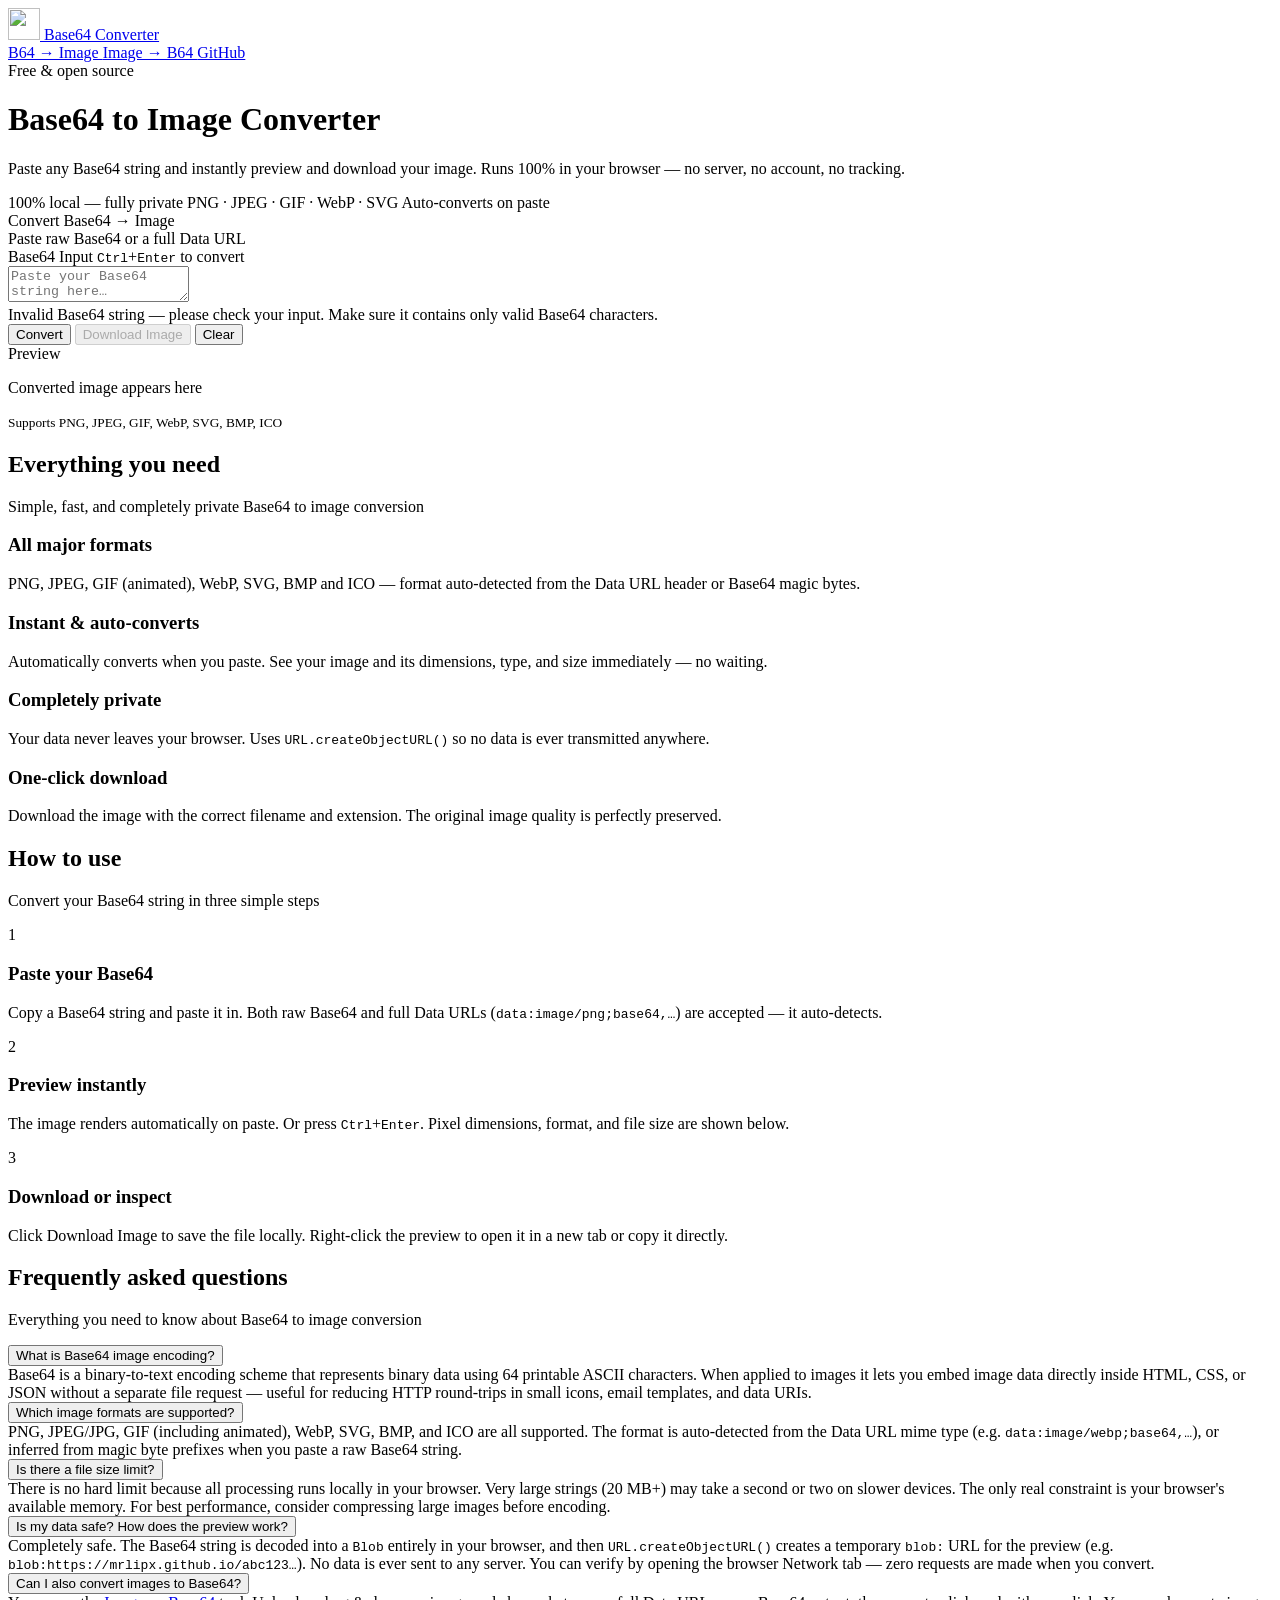
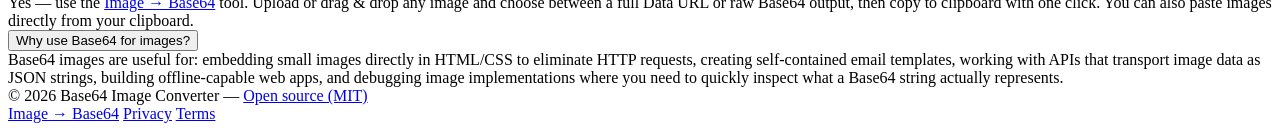
==== commit 55790d58: "Overhaul: UIcons, blob URL preview, assets/ structure, SEO, accessibility, no dupes Assets & structu" ====
--- a/index.html
+++ b/index.html
@@ -1,1039 +1,305 @@
 <!DOCTYPE html>
 <html lang="en">
 <head>
-  <meta charset="UTF-8" />
-  <meta name="viewport" content="width=device-width, initial-scale=1.0" />
-  <title>file-to-base64</title>
-  <link rel="icon" type="image/png" href="assets/logo.png" />
-  <link rel="stylesheet" href="https://fonts.googleapis.com/css2?family=IBM+Plex+Mono:wght@400;500&family=IBM+Plex+Sans:wght@400;500;600&display=swap" />
-  <link rel="stylesheet" href="https://cdn-uicons.flaticon.com/4.0.0/uicons-regular-rounded/css/uicons-regular-rounded.css" />
-  <style>
-    *, *::before, *::after { box-sizing: border-box; margin: 0; padding: 0; }
-
-    :root {
-      --bg:        #f1f2f5;
-      --surface:   #ffffff;
-      --surface2:  #f7f8fb;
-      --border:    #e1e3ec;
-      --border2:   #c8ccd8;
-      --accent:    #4a6cf7;
-      --accent-h:  #3356e0;
-      --accent-bg: #eef1fe;
-      --danger:    #c94040;
-      --danger-bg: #fdf1f1;
-      --success:   #1e7c52;
-      --warn:      #b06000;
-      --warn-bg:   #fff8ec;
-      --text:      #17192a;
-      --text2:     #46486e;
-      --muted:     #8e8eae;
-      --mono:      'IBM Plex Mono', monospace;
-      --sans:      'IBM Plex Sans', sans-serif;
-      --r:         10px;
-      --shadow:    0 1px 3px rgba(0,0,0,0.07), 0 5px 14px rgba(0,0,0,0.05);
-    }
-
-    body { background: var(--bg); color: var(--text); font-family: var(--sans); min-height: 100vh; font-size: 14px; line-height: 1.5; }
-    .wrapper { max-width: 800px; margin: 0 auto; padding: 0 20px 80px; }
-
-    /* Header */
-    header { padding: 32px 0 24px; display: flex; align-items: center; gap: 13px; animation: fadeDown .4s ease both; }
-    .logo-img { width: 38px; height: 38px; border-radius: 9px; object-fit: contain; flex-shrink: 0; }
-    .logo-fallback {
-      width: 38px; height: 38px; background: var(--accent); border-radius: 9px;
-      display: none; align-items: center; justify-content: center;
-      font-family: var(--mono); font-size: .58rem; font-weight: 500; color: #fff; flex-shrink: 0;
-    }
-    .logo-name { font-family: var(--mono); font-size: 1.25rem; font-weight: 500; color: var(--text); letter-spacing: -.3px; line-height: 1.2; }
-    .logo-name em { color: var(--accent); font-style: normal; }
-    .logo-sub { font-family: var(--mono); font-size: .7rem; color: var(--muted); margin-top: 2px; }
-
-    /* Mode toggle */
-    .mode-wrap { margin-bottom: 14px; animation: fadeUp .4s .07s ease both; }
-    .mode-toggle { display: inline-flex; background: var(--surface); border: 1px solid var(--border); border-radius: var(--r); overflow: hidden; box-shadow: var(--shadow); }
-    .mode-btn {
-      background: transparent; border: none; color: var(--muted); font-family: var(--mono);
-      font-size: .72rem; letter-spacing: .08em; padding: 9px 22px; cursor: pointer;
-      display: flex; align-items: center; gap: 7px; transition: background .14s, color .14s;
-    }
-    .mode-btn i { font-size: 1rem; }
-    .mode-btn.active { background: var(--accent); color: #fff; font-weight: 500; }
-    .mode-btn:hover:not(.active) { background: var(--bg); color: var(--text2); }
-
-    /* Card */
-    .card, .out-card {
-      background: var(--surface); border: 1px solid var(--border);
-      border-radius: var(--r); overflow: hidden; box-shadow: var(--shadow);
-    }
-    .card     { animation: fadeUp .4s .13s ease both; }
-    .out-card { animation: fadeUp .4s .21s ease both; }
-
-    .card-hd {
-      display: flex; align-items: center; justify-content: space-between;
-      padding: 10px 14px; border-bottom: 1px solid var(--border); background: var(--surface2);
-    }
-    .card-title {
-      font-family: var(--mono); font-size: .67rem; color: var(--muted);
-      letter-spacing: .1em; text-transform: uppercase; display: flex; align-items: center; gap: 6px;
-    }
-    .card-title i { font-size: .95rem; }
-    .badge {
-      font-family: var(--mono); font-size: .6rem; color: var(--muted);
-      background: var(--bg); border: 1px solid var(--border); border-radius: 4px; padding: 1px 7px;
-    }
-    .badge.accent { background: var(--accent-bg); border-color: rgba(74,108,247,.25); color: var(--accent); }
-
-    textarea {
-      width: 100%; min-height: 130px; background: transparent; border: none; outline: none;
-      resize: vertical; font-family: var(--mono); font-size: .83rem; color: var(--text);
-      padding: 13px 14px; line-height: 1.8; display: block;
-    }
-    textarea::placeholder { color: var(--muted); }
-
-    /* Section */
-    .section { border-top: 1px solid var(--border); padding: 10px 14px; background: var(--surface2); }
-    .section-lbl {
-      font-family: var(--mono); font-size: .63rem; color: var(--muted);
-      letter-spacing: .1em; text-transform: uppercase; margin-bottom: 7px;
-      display: flex; align-items: center; gap: 5px;
-    }
-    .section-lbl i { font-size: .85rem; }
-
-    .input-row { display: flex; gap: 7px; }
-    .text-input {
-      flex: 1; min-width: 0; background: var(--surface); border: 1px solid var(--border);
-      border-radius: 6px; font-family: var(--mono); font-size: .77rem; color: var(--text);
-      padding: 7px 11px; outline: none; transition: border-color .13s, box-shadow .13s;
-    }
-    .text-input::placeholder { color: var(--muted); }
-    .text-input:focus   { border-color: var(--accent); box-shadow: 0 0 0 3px rgba(74,108,247,.1); }
-    .text-input.is-err  { border-color: var(--danger);  box-shadow: 0 0 0 3px rgba(201,64,64,.09); }
-
-    .btn-sm {
-      font-family: var(--mono); font-size: .7rem; letter-spacing: .06em; padding: 7px 13px;
-      border-radius: 6px; border: 1px solid var(--accent); background: var(--accent-bg); color: var(--accent);
-      cursor: pointer; white-space: nowrap; flex-shrink: 0;
-      display: flex; align-items: center; gap: 5px; transition: all .13s;
-    }
-    .btn-sm i { font-size: .9rem; }
-    .btn-sm:hover    { background: var(--accent); color: #fff; }
-    .btn-sm:disabled { opacity: .42; cursor: not-allowed; }
-
-    .msg { font-family: var(--mono); font-size: .68rem; margin-top: 5px; min-height: 15px; display: flex; align-items: center; gap: 4px; }
-    .msg i { font-size: .82rem; }
-    .msg.loading { color: var(--accent); }
-    .msg.ok      { color: var(--success); }
-    .msg.err     { color: var(--danger); }
-    .msg.warn    { color: var(--warn); }
-
-    /* Drop zone */
-    .drop-zone {
-      border: 1.5px dashed var(--border2); border-radius: 8px; margin: 10px 14px; padding: 18px 14px;
-      text-align: center; cursor: pointer; font-family: var(--mono); font-size: .74rem; color: var(--muted);
-      transition: all .14s; display: flex; align-items: center; justify-content: center; gap: 8px;
-    }
-    .drop-zone i { font-size: 1.2rem; }
-    .drop-zone input { display: none; }
-    .drop-zone:hover, .drop-zone.is-over { border-color: var(--accent); background: var(--accent-bg); color: var(--accent); }
-
-    /* Options */
-    .option-row {
-      display: flex; align-items: center; gap: 16px; padding: 9px 14px;
-      border-top: 1px solid var(--border); background: var(--surface2); flex-wrap: wrap;
-    }
-    .check-lbl {
-      display: flex; align-items: center; gap: 6px; font-family: var(--mono);
-      font-size: .72rem; color: var(--text2); cursor: pointer; user-select: none;
-    }
-    .check-lbl input { accent-color: var(--accent); width: 13px; height: 13px; cursor: pointer; }
-
-    /* Action bar */
-    .action-bar {
-      display: flex; align-items: center; gap: 6px; padding: 10px 14px;
-      border-top: 1px solid var(--border); background: var(--surface2); flex-wrap: wrap;
-    }
-    .btn {
-      font-family: var(--mono); font-size: .71rem; letter-spacing: .04em; padding: 7px 14px;
-      border-radius: 6px; border: none; cursor: pointer;
-      display: flex; align-items: center; gap: 6px; transition: all .13s;
-    }
-    .btn i { font-size: .95rem; }
-    .btn-primary       { background: var(--accent); color: #fff; }
-    .btn-primary:hover { background: var(--accent-h); }
-    .btn-ghost         { background: var(--surface); border: 1px solid var(--border); color: var(--text2); }
-    .btn-ghost:hover   { border-color: var(--accent); color: var(--accent); background: var(--accent-bg); }
-    .btn-muted         { background: transparent; border: 1px solid transparent; color: var(--muted); }
-    .btn-muted:hover   { color: var(--danger); background: var(--danger-bg); }
-    .spacer { flex: 1; }
-
-    .arrow { text-align: center; padding: 10px 0; color: var(--border2); font-size: 1.3rem; }
-
-    /* Output */
-    .out-body { padding: 14px; min-height: 90px; }
-    .out-text { font-family: var(--mono); font-size: .83rem; line-height: 1.85; word-break: break-all; white-space: pre-wrap; color: var(--text); }
-    .out-text.is-empty { color: var(--muted); font-style: italic; }
-    .out-text.is-error { color: var(--danger); }
-
-    .trunc-row {
-      display: flex; align-items: center; gap: 8px; margin-top: 10px;
-      font-family: var(--mono); font-size: .7rem; color: var(--muted); flex-wrap: wrap;
-    }
-    .btn-pill {
-      font-family: var(--mono); font-size: .67rem; padding: 3px 10px; border-radius: 100px;
-      border: 1px solid var(--accent); background: var(--accent-bg); color: var(--accent);
-      cursor: pointer; display: flex; align-items: center; gap: 4px; transition: all .12s;
-    }
-    .btn-pill i { font-size: .8rem; }
-    .btn-pill:hover { background: var(--accent); color: #fff; }
-
-    /* Data URI */
-    .datauri-section { border-top: 1px solid var(--border); padding: 11px 14px; background: var(--surface2); }
-    .datauri-hd { display: flex; align-items: center; justify-content: space-between; margin-bottom: 8px; flex-wrap: wrap; gap: 6px; }
-    .datauri-builder {
-      display: flex; align-items: stretch; border: 1px solid var(--border);
-      border-radius: 6px; overflow: hidden; background: var(--surface); font-family: var(--mono); font-size: .74rem;
-    }
-    .datauri-prefix { background: var(--accent-bg); color: var(--accent); border-right: 1px solid var(--border); padding: 7px 9px; display: flex; align-items: center; flex-shrink: 0; user-select: none; }
-    .datauri-mime {
-      flex: 1; min-width: 60px; border: none; outline: none; background: transparent;
-      font-family: var(--mono); font-size: .74rem; color: var(--text); padding: 7px 8px;
-    }
-    .datauri-mime::placeholder { color: var(--muted); }
-    .datauri-sep { background: var(--surface2); color: var(--muted); border-left: 1px solid var(--border); padding: 7px 8px; display: flex; align-items: center; flex-shrink: 0; user-select: none; }
-    .datauri-out { display: flex; margin-top: 8px; border: 1px solid var(--border); border-radius: 6px; overflow: hidden; background: var(--surface); }
-    .datauri-val {
-      flex: 1; font-family: var(--mono); font-size: .71rem; color: var(--text2);
-      padding: 8px 10px; word-break: break-all; white-space: pre-wrap; line-height: 1.6;
-      max-height: 72px; overflow-y: auto; min-width: 0;
-    }
-    .datauri-val.is-empty { color: var(--muted); font-style: italic; }
-    .datauri-copy-btn {
-      font-family: var(--mono); font-size: .67rem; padding: 0 12px; border: none;
-      border-left: 1px solid var(--border); background: var(--surface2); color: var(--accent);
-      cursor: pointer; flex-shrink: 0; display: flex; align-items: center; gap: 4px;
-      transition: background .13s; white-space: nowrap;
-    }
-    .datauri-copy-btn i { font-size: .9rem; }
-    .datauri-copy-btn:hover { background: var(--accent-bg); }
-
-    /* Preview */
-    .preview-section {
-      display: none; flex-direction: column; gap: 10px;
-      padding: 14px; border-top: 1px solid var(--border); background: var(--surface2);
-    }
-    .preview-section.visible { display: flex; }
-    .preview-lbl { font-family: var(--mono); font-size: .63rem; color: var(--muted); letter-spacing: .09em; text-transform: uppercase; display: flex; align-items: center; gap: 5px; }
-    .preview-lbl i { font-size: .9rem; }
-    .preview-img {
-      max-width: 100%; max-height: 360px; object-fit: contain; border-radius: 7px;
-      border: 1px solid var(--border); display: block;
-      background: repeating-conic-gradient(#e6e6ee 0% 25%, #f2f2f8 0% 50%) 0 0 / 14px 14px;
-    }
-    .preview-video { width: 100%; border-radius: 7px; border: 1px solid var(--border); display: block; background: #111; outline: none; max-height: 360px; }
-    .preview-audio { width: 100%; border-radius: 7px; border: 1px solid var(--border); display: block; }
-    .preview-iframe { width: 100%; height: 440px; border: 1px solid var(--border); border-radius: 7px; display: block; background: #fff; }
-    .preview-text-box {
-      font-family: var(--mono); font-size: .78rem; line-height: 1.7; color: var(--text2);
-      background: var(--surface); border: 1px solid var(--border); border-radius: 7px;
-      padding: 12px 14px; max-height: 280px; overflow-y: auto; white-space: pre-wrap; word-break: break-all;
-    }
-    .preview-meta { font-family: var(--mono); font-size: .67rem; color: var(--muted); display: flex; flex-wrap: wrap; gap: 10px; align-items: center; }
-    .preview-meta a { color: var(--accent); text-decoration: none; display: inline-flex; align-items: center; gap: 3px; }
-    .preview-meta a:hover { text-decoration: underline; }
-
-    /* Stats */
-    .stats { display: flex; gap: 18px; padding: 8px 14px; border-top: 1px solid var(--border); font-family: var(--mono); font-size: .65rem; color: var(--muted); background: var(--surface2); flex-wrap: wrap; }
-    .sv { color: var(--accent); }
-
-    /* Toast */
-    .toast {
-      position: fixed; bottom: 20px; right: 20px; background: var(--text); color: #fff;
-      font-family: var(--mono); font-size: .71rem; padding: 9px 15px; border-radius: 8px;
-      z-index: 999; transform: translateY(54px); opacity: 0; transition: all .2s ease;
-      box-shadow: 0 4px 18px rgba(0,0,0,.22); display: flex; align-items: center; gap: 7px;
-      pointer-events: none;
-    }
-    .toast i { font-size: 1rem; }
-    .toast.show { transform: translateY(0); opacity: 1; }
-
-    /* Footer */
-    footer {
-      margin-top: 42px; padding-top: 16px; border-top: 1px solid var(--border);
-      display: flex; justify-content: space-between; align-items: center; flex-wrap: wrap; gap: 8px;
-      font-family: var(--mono); font-size: .66rem; color: var(--muted);
-      animation: fadeUp .4s .32s ease both;
-    }
-    footer a { color: var(--muted); text-decoration: none; transition: color .13s; display: flex; align-items: center; gap: 4px; }
-    footer a:hover { color: var(--accent); }
-
-    @keyframes fadeDown { from { opacity: 0; transform: translateY(-12px); } to { opacity: 1; transform: translateY(0); } }
-    @keyframes fadeUp   { from { opacity: 0; transform: translateY( 12px); } to { opacity: 1; transform: translateY(0); } }
-
-    @media (max-width: 520px) {
-      .input-row { flex-direction: column; }
-      .btn-sm    { width: 100%; justify-content: center; }
-      .stats     { gap: 10px; }
-      .mode-btn  { padding: 9px 14px; }
-    }
-  </style>
+  <meta charset="utf-8"/>
+  <meta name="viewport" content="width=device-width,initial-scale=1"/>
+  <title>Base64 to Image Converter — Free, Private & Instant</title>
+  <meta name="description" content="Free online Base64 to Image converter. Paste any Base64 string and instantly preview and download PNG, JPEG, GIF, WebP, SVG images. 100% private — no server, no signup, no tracking."/>
+  <meta name="keywords" content="base64 to image, base64 decoder, base64 converter, decode base64 image, data url to image, base64 png, base64 jpeg"/>
+  <meta name="author" content="MrLiPx"/>
+  <link rel="canonical" href="https://mrlipx.github.io/base64-image-converter/"/>
+
+  <!-- Open Graph -->
+  <meta property="og:type"        content="website"/>
+  <meta property="og:url"         content="https://mrlipx.github.io/base64-image-converter/"/>
+  <meta property="og:title"       content="Base64 to Image Converter — Free & Private"/>
+  <meta property="og:description" content="Paste any Base64 string and instantly preview and download your image. Runs 100% in your browser — no server, no signup."/>
+  <meta property="og:image"       content="https://mrlipx.github.io/base64-image-converter/assets/img/og-base64-to-image.png"/>
+  <meta property="og:image:width"  content="1200"/>
+  <meta property="og:image:height" content="630"/>
+  <meta property="og:site_name"   content="Base64 Image Converter"/>
+  <meta property="og:locale"      content="en_US"/>
+
+  <!-- Twitter -->
+  <meta name="twitter:card"        content="summary_large_image"/>
+  <meta name="twitter:title"       content="Base64 to Image Converter"/>
+  <meta name="twitter:description" content="Paste any Base64 string and instantly preview & download your image. 100% private, runs in-browser."/>
+  <meta name="twitter:image"       content="https://mrlipx.github.io/base64-image-converter/assets/img/og-base64-to-image.png"/>
+
+  <!-- Favicons -->
+  <link rel="icon"             href="/base64-image-converter/favicon.ico" sizes="any"/>
+  <link rel="icon"             href="/base64-image-converter/favicon-32x32.png" type="image/png"/>
+  <link rel="apple-touch-icon" href="/base64-image-converter/apple-touch-icon.png"/>
+  <link rel="manifest"         href="/base64-image-converter/site.webmanifest"/>
+  <meta name="theme-color"     content="#0f172a"/>
+
+  <!-- Preconnect -->
+  <link rel="preconnect" href="https://fonts.googleapis.com"/>
+  <link rel="preconnect" href="https://fonts.gstatic.com" crossorigin/>
+  <link rel="preconnect" href="https://cdn-uicons.flaticon.com"/>
+
+  <!-- Icons & fonts -->
+  <link rel="stylesheet" href="https://cdn-uicons.flaticon.com/4.0.0/uicons-regular-rounded/css/uicons-regular-rounded.css"/>
+  <link rel="stylesheet" href="https://cdn-uicons.flaticon.com/4.0.0/uicons-brands/css/uicons-brands.css"/>
+  <link rel="stylesheet" href="/base64-image-converter/assets/css/styles.css"/>
+
+  <!-- Structured data -->
+  <script type="application/ld+json">
+  {
+    "@context":"https://schema.org",
+    "@type":"WebApplication",
+    "name":"Base64 to Image Converter",
+    "url":"https://mrlipx.github.io/base64-image-converter/",
+    "description":"Free online tool to convert Base64 strings to viewable and downloadable images. Works with PNG, JPEG, GIF, WebP, SVG. Fully private, no server uploads.",
+    "applicationCategory":"UtilitiesApplication",
+    "operatingSystem":"Any",
+    "browserRequirements":"Requires JavaScript",
+    "offers":{"@type":"Offer","price":"0","priceCurrency":"USD"},
+    "author":{"@type":"Person","name":"MrLiPx","url":"https://github.com/MrLiPx"},
+    "license":"https://opensource.org/licenses/MIT",
+    "keywords":"base64,image converter,base64 decoder,data url,png,jpeg,webp"
+  }
+  </script>
 </head>
 <body>
-<div class="wrapper">
-
-  <!-- Header -->
-  <header>
-    <img class="logo-img" src="assets/logo.png" alt="logo"
-      onerror="this.style.display='none';document.getElementById('logoFb').style.display='flex';" />
-    <div class="logo-fallback" id="logoFb">f2b</div>
+
+<header class="site-header" role="banner">
+  <div class="header-inner">
+    <a href="/base64-image-converter/" class="site-logo" aria-label="Base64 Converter home">
+      <img src="/base64-image-converter/assets/main-logo.png" alt="" width="32" height="32"/>
+      <span>Base64 Converter</span>
+    </a>
+    <nav class="site-nav" aria-label="Main navigation">
+      <a href="/base64-image-converter/" class="nav-link" data-page="home">
+        <i class="fi fi-rr-picture" aria-hidden="true"></i> B64 → Image
+      </a>
+      <a href="/base64-image-converter/image-to-base64/" class="nav-link" data-page="image-to-base64">
+        <i class="fi fi-rr-upload" aria-hidden="true"></i> Image → B64
+      </a>
+      <a href="https://github.com/MrLiPx/base64-image-converter" target="_blank" rel="noopener noreferrer" class="nav-link nav-github" aria-label="View source on GitHub">
+        <i class="fi fi-brands-github" aria-hidden="true"></i>
+        <span class="gh-label">GitHub</span>
+      </a>
+    </nav>
+  </div>
+</header>
+
+<main id="main" tabindex="-1">
+<div class="wrap">
+
+  <!-- Hero -->
+  <div class="hero">
+    <div class="hero-eyebrow" aria-label="Free and open source">
+      <i class="fi fi-rr-star" aria-hidden="true"></i>
+      Free &amp; open source
+    </div>
+    <h1>Base64 to Image Converter</h1>
+    <p class="hero-desc">Paste any Base64 string and instantly preview and download your image. Runs 100% in your browser — no server, no account, no tracking.</p>
+    <div class="hero-chips" role="list" aria-label="Features">
+      <span class="chip" role="listitem"><span class="chip-dot" aria-hidden="true"></span>100% local — fully private</span>
+      <span class="chip" role="listitem"><i class="fi fi-rr-file-image" aria-hidden="true"></i> PNG · JPEG · GIF · WebP · SVG</span>
+      <span class="chip" role="listitem"><i class="fi fi-rr-bolt" aria-hidden="true"></i> Auto-converts on paste</span>
+    </div>
+  </div>
+
+  <!-- Converter card -->
+  <div class="card" role="region" aria-label="Base64 converter">
+    <div class="card-accent-bar" aria-hidden="true"></div>
+    <div class="card-header">
+      <div class="card-icon" aria-hidden="true"><i class="fi fi-rr-picture"></i></div>
+      <div>
+        <div class="card-title">Convert Base64 → Image</div>
+        <div class="card-subtitle">Paste raw Base64 or a full Data URL</div>
+      </div>
+    </div>
+
+    <div class="field">
+      <div class="field-header">
+        <label class="field-label" for="b64input">Base64 Input</label>
+        <span class="field-hint" aria-label="Keyboard shortcut">
+          <kbd class="kbd">Ctrl</kbd>+<kbd class="kbd">Enter</kbd> to convert
+        </span>
+      </div>
+      <textarea
+        id="b64input"
+        placeholder="Paste your Base64 string here… [data-uri]… or raw Base64"
+        spellcheck="false"
+        autocomplete="off"
+        autocorrect="off"
+        autocapitalize="off"
+        aria-label="Base64 input"
+      ></textarea>
+      <div class="msg-box msg-error" id="err-box" role="alert" aria-live="polite">
+        <i class="fi fi-rr-cross-circle" aria-hidden="true"></i>
+        <span>Invalid Base64 string — please check your input. Make sure it contains only valid Base64 characters.</span>
+      </div>
+    </div>
+
+    <div class="btns" role="toolbar" aria-label="Converter actions">
+      <button class="btn btn-primary" onclick="convertB64()" type="button" aria-label="Convert Base64 to image">
+        <i class="fi fi-rr-refresh" aria-hidden="true"></i> Convert
+      </button>
+      <button class="btn btn-secondary" onclick="downloadImage()" id="dl-btn" type="button" disabled aria-label="Download converted image">
+        <i class="fi fi-rr-download" aria-hidden="true"></i> Download Image
+      </button>
+      <button class="btn btn-ghost" onclick="clearConverter()" type="button" aria-label="Clear input and preview">
+        <i class="fi fi-rr-trash" aria-hidden="true"></i> Clear
+      </button>
+    </div>
+
+    <div class="divider" aria-hidden="true"></div>
+
     <div>
-      <div class="logo-name">file<em>-to-</em>base64</div>
-      <div class="logo-sub">encode · decode · any file type · open source</div>
-    </div>
-  </header>
-
-  <!-- Mode -->
-  <div class="mode-wrap">
-    <div class="mode-toggle">
-      <button class="mode-btn active" id="encodeBtn" onclick="setMode('encode')">
-        <i class="fi fi-rr-lock"></i> ENCODE
-      </button>
-      <button class="mode-btn" id="decodeBtn" onclick="setMode('decode')">
-        <i class="fi fi-rr-unlock"></i> DECODE
-      </button>
+      <div class="preview-header">
+        <span class="field-label">Preview</span>
+        <span class="preview-format-badge" id="fmt-badge" aria-live="polite"></span>
+      </div>
+      <div class="preview-area" id="preview-area" role="img" aria-label="Image preview area">
+        <div class="preview-empty" id="preview-ph" aria-hidden="true">
+          <i class="fi fi-rr-picture" aria-hidden="true"></i>
+          <p>Converted image appears here</p>
+          <small>Supports PNG, JPEG, GIF, WebP, SVG, BMP, ICO</small>
+        </div>
+        <div class="img-meta-bar" id="img-meta" role="status" aria-label="Image metadata">
+          <span id="m-dim"></span>
+          <span id="m-type"></span>
+          <span id="m-size"></span>
+        </div>
+      </div>
     </div>
   </div>
 
-  <!-- Input Card -->
-  <div class="card">
-    <div class="card-hd">
-      <div class="card-title"><i class="fi fi-rr-pencil"></i><span id="cardTitle">Encode — paste or load a file</span></div>
-      <span class="badge" id="inputBadge">any file</span>
-    </div>
-
-    <textarea id="inputText"
-      placeholder="Paste text here, or use the options below..."
-      oninput="onInputChange()"></textarea>
-
-    <!-- URL import — reads ?import= from address bar or manual entry -->
-    <div class="section">
-      <div class="section-lbl"><i class="fi fi-rr-link"></i> Import file from URL</div>
-      <div class="input-row">
-        <input class="text-input" id="urlInput" type="url"
-          placeholder="https://example.com/file.png"
-          onkeydown="if(event.key==='Enter') fetchUrl()" />
-        <button class="btn-sm" id="fetchBtn" onclick="fetchUrl()">
-          <i class="fi fi-rr-cloud-download-alt"></i> FETCH
-        </button>
-      </div>
-      <div class="msg" id="urlMsg"></div>
-    </div>
-
-    <!-- Drop zone -->
-    <div class="drop-zone" id="dropZone" onclick="document.getElementById('fileInput').click()">
-      <input type="file" id="fileInput" onchange="loadFile(this.files[0])" />
-      <i class="fi fi-rr-folder-upload"></i>
-      <span>Drop any file here, or <u style="color:var(--accent);cursor:pointer">click to browse</u></span>
-    </div>
-
-    <!-- Options -->
-    <div class="option-row">
-      <label class="check-lbl"><input type="checkbox" id="optUrlSafe" onchange="onInputChange()" /> URL-safe</label>
-      <label class="check-lbl"><input type="checkbox" id="optNoPad"   onchange="onInputChange()" /> No padding</label>
-      <label class="check-lbl"><input type="checkbox" id="optAuto" checked /> Auto-run</label>
-    </div>
-
-    <div class="action-bar">
-      <button class="btn btn-primary" onclick="run()"><i class="fi fi-rr-play"></i> RUN</button>
-      <button class="btn btn-ghost"   onclick="copyInput()"><i class="fi fi-rr-copy-alt"></i> COPY INPUT</button>
-      <div class="spacer"></div>
-      <button class="btn btn-muted"   onclick="clearAll()"><i class="fi fi-rr-trash"></i> CLEAR</button>
-    </div>
+  <!-- Features -->
+  <section aria-labelledby="features-heading">
+    <div class="section-head">
+      <h2 id="features-heading">Everything you need</h2>
+      <p>Simple, fast, and completely private Base64 to image conversion</p>
+    </div>
+    <div class="features" role="list">
+      <article class="feat-card" role="listitem">
+        <div class="feat-icon" aria-hidden="true"><i class="fi fi-rr-file-image"></i></div>
+        <h3>All major formats</h3>
+        <p>PNG, JPEG, GIF (animated), WebP, SVG, BMP and ICO — format auto-detected from the Data URL header or Base64 magic bytes.</p>
+      </article>
+      <article class="feat-card" role="listitem">
+        <div class="feat-icon" aria-hidden="true"><i class="fi fi-rr-bolt"></i></div>
+        <h3>Instant &amp; auto-converts</h3>
+        <p>Automatically converts when you paste. See your image and its dimensions, type, and size immediately — no waiting.</p>
+      </article>
+      <article class="feat-card" role="listitem">
+        <div class="feat-icon" aria-hidden="true"><i class="fi fi-rr-shield-check"></i></div>
+        <h3>Completely private</h3>
+        <p>Your data never leaves your browser. Uses <code>URL.createObjectURL()</code> so no data is ever transmitted anywhere.</p>
+      </article>
+      <article class="feat-card" role="listitem">
+        <div class="feat-icon" aria-hidden="true"><i class="fi fi-rr-download"></i></div>
+        <h3>One-click download</h3>
+        <p>Download the image with the correct filename and extension. The original image quality is perfectly preserved.</p>
+      </article>
+    </div>
+  </section>
+
+  <!-- How to use -->
+  <section aria-labelledby="howto-heading">
+    <div class="section-head">
+      <h2 id="howto-heading">How to use</h2>
+      <p>Convert your Base64 string in three simple steps</p>
+    </div>
+    <div class="steps" role="list">
+      <article class="step-card" role="listitem">
+        <div class="step-num" aria-hidden="true">1</div>
+        <h3>Paste your Base64</h3>
+        <p>Copy a Base64 string and paste it in. Both raw Base64 and full Data URLs (<code>data:image/png;base64,…</code>) are accepted — it auto-detects.</p>
+      </article>
+      <article class="step-card" role="listitem">
+        <div class="step-num" aria-hidden="true">2</div>
+        <h3>Preview instantly</h3>
+        <p>The image renders automatically on paste. Or press <kbd class="kbd">Ctrl</kbd>+<kbd class="kbd">Enter</kbd>. Pixel dimensions, format, and file size are shown below.</p>
+      </article>
+      <article class="step-card" role="listitem">
+        <div class="step-num" aria-hidden="true">3</div>
+        <h3>Download or inspect</h3>
+        <p>Click Download Image to save the file locally. Right-click the preview to open it in a new tab or copy it directly.</p>
+      </article>
+    </div>
+  </section>
+
+  <!-- FAQ -->
+  <section aria-labelledby="faq-heading">
+    <div class="section-head">
+      <h2 id="faq-heading">Frequently asked questions</h2>
+      <p>Everything you need to know about Base64 to image conversion</p>
+    </div>
+    <div class="faq" role="list">
+
+      <div class="faq-item" role="listitem">
+        <button class="faq-q" onclick="toggleFaq(this)" aria-expanded="false" type="button">
+          What is Base64 image encoding?
+          <i class="fi fi-rr-angle-down faq-chevron" aria-hidden="true"></i>
+        </button>
+        <div class="faq-body" role="region"><div class="faq-ans">Base64 is a binary-to-text encoding scheme that represents binary data using 64 printable ASCII characters. When applied to images it lets you embed image data directly inside HTML, CSS, or JSON without a separate file request — useful for reducing HTTP round-trips in small icons, email templates, and data URIs.</div></div>
+      </div>
+
+      <div class="faq-item" role="listitem">
+        <button class="faq-q" onclick="toggleFaq(this)" aria-expanded="false" type="button">
+          Which image formats are supported?
+          <i class="fi fi-rr-angle-down faq-chevron" aria-hidden="true"></i>
+        </button>
+        <div class="faq-body" role="region"><div class="faq-ans">PNG, JPEG/JPG, GIF (including animated), WebP, SVG, BMP, and ICO are all supported. The format is auto-detected from the Data URL mime type (e.g. <code>data:image/webp;base64,…</code>), or inferred from magic byte prefixes when you paste a raw Base64 string.</div></div>
+      </div>
+
+      <div class="faq-item" role="listitem">
+        <button class="faq-q" onclick="toggleFaq(this)" aria-expanded="false" type="button">
+          Is there a file size limit?
+          <i class="fi fi-rr-angle-down faq-chevron" aria-hidden="true"></i>
+        </button>
+        <div class="faq-body" role="region"><div class="faq-ans">There is no hard limit because all processing runs locally in your browser. Very large strings (20 MB+) may take a second or two on slower devices. The only real constraint is your browser's available memory. For best performance, consider compressing large images before encoding.</div></div>
+      </div>
+
+      <div class="faq-item" role="listitem">
+        <button class="faq-q" onclick="toggleFaq(this)" aria-expanded="false" type="button">
+          Is my data safe? How does the preview work?
+          <i class="fi fi-rr-angle-down faq-chevron" aria-hidden="true"></i>
+        </button>
+        <div class="faq-body" role="region"><div class="faq-ans">Completely safe. The Base64 string is decoded into a <code>Blob</code> entirely in your browser, and then <code>URL.createObjectURL()</code> creates a temporary <code>blob:</code> URL for the preview (e.g. <code>blob:https://mrlipx.github.io/abc123…</code>). No data is ever sent to any server. You can verify by opening the browser Network tab — zero requests are made when you convert.</div></div>
+      </div>
+
+      <div class="faq-item" role="listitem">
+        <button class="faq-q" onclick="toggleFaq(this)" aria-expanded="false" type="button">
+          Can I also convert images to Base64?
+          <i class="fi fi-rr-angle-down faq-chevron" aria-hidden="true"></i>
+        </button>
+        <div class="faq-body" role="region"><div class="faq-ans">Yes — use the <a href="/base64-image-converter/image-to-base64/">Image → Base64</a> tool. Upload or drag &amp; drop any image and choose between a full Data URL or raw Base64 output, then copy to clipboard with one click. You can also paste images directly from your clipboard.</div></div>
+      </div>
+
+      <div class="faq-item" role="listitem">
+        <button class="faq-q" onclick="toggleFaq(this)" aria-expanded="false" type="button">
+          Why use Base64 for images?
+          <i class="fi fi-rr-angle-down faq-chevron" aria-hidden="true"></i>
+        </button>
+        <div class="faq-body" role="region"><div class="faq-ans">Base64 images are useful for: embedding small images directly in HTML/CSS to eliminate HTTP requests, creating self-contained email templates, working with APIs that transport image data as JSON strings, building offline-capable web apps, and debugging image implementations where you need to quickly inspect what a Base64 string actually represents.</div></div>
+      </div>
+
+    </div>
+  </section>
+
+</div>
+</main>
+
+<footer class="site-footer" role="contentinfo">
+  <div class="footer-inner">
+    <span>© 2026 Base64 Image Converter — <a href="https://github.com/MrLiPx/base64-image-converter" target="_blank" rel="noopener noreferrer"><i class="fi fi-brands-github" aria-hidden="true"></i> Open source (MIT)</a></span>
+    <nav class="footer-links" aria-label="Footer navigation">
+      <a href="/base64-image-converter/image-to-base64/">Image → Base64</a>
+      <a href="/base64-image-converter/privacy/">Privacy</a>
+      <a href="/base64-image-converter/terms/">Terms</a>
+    </nav>
   </div>
-
-  <div class="arrow"><i class="fi fi-rr-arrow-small-down"></i></div>
-
-  <!-- Output Card -->
-  <div class="out-card">
-    <div class="card-hd">
-      <div class="card-title"><i class="fi fi-rr-terminal"></i><span id="outTitle">Output</span></div>
-      <span class="badge accent" id="outBadge">—</span>
-    </div>
-
-    <div class="out-body">
-      <div class="out-text is-empty" id="outText">// result will appear here...</div>
-      <div class="trunc-row" id="truncRow" style="display:none">
-        <span id="truncMsg"></span>
-        <button class="btn-pill" onclick="showFull()"><i class="fi fi-rr-expand"></i> Show all</button>
-        <button class="btn-pill" onclick="copyOutput()"><i class="fi fi-rr-copy-alt"></i> Copy full</button>
-      </div>
-    </div>
-
-    <!-- Data URI builder -->
-    <div class="datauri-section" id="dataUriSection" style="display:none">
-      <div class="datauri-hd">
-        <div class="section-lbl" style="margin-bottom:0"><i class="fi fi-rr-code-simple"></i> Data URI</div>
-        <label class="check-lbl" style="font-size:.67rem">
-          <input type="checkbox" id="optDataUri" checked onchange="updateDataUri()" /> auto-generate
-        </label>
-      </div>
-      <div class="datauri-builder">
-        <span class="datauri-prefix">data:</span>
-        <input class="datauri-mime" id="dataMime" type="text" placeholder="image/png" oninput="updateDataUri()" />
-        <span class="datauri-sep">;base64,</span>
-      </div>
-      <div class="datauri-out">
-        <div class="datauri-val is-empty" id="dataUriVal">// will appear here...</div>
-        <button class="datauri-copy-btn" onclick="copyDataUri()"><i class="fi fi-rr-copy-alt"></i> COPY</button>
-      </div>
-    </div>
-
-    <!-- File Preview -->
-    <div class="preview-section" id="previewSection">
-      <div class="preview-lbl"><i class="fi fi-rr-eye"></i><span id="previewLbl">Preview</span></div>
-      <div id="previewContent"></div>
-      <div class="preview-meta" id="previewMeta"></div>
-    </div>
-
-    <div class="stats">
-      <span>in: <span class="sv" id="sIn">—</span></span>
-      <span>out: <span class="sv" id="sOut">—</span></span>
-      <span>ratio: <span class="sv" id="sRatio">—</span></span>
-      <span id="sMimeWrap" style="display:none">type: <span class="sv" id="sMimeVal"></span></span>
-    </div>
-
-    <div class="action-bar">
-      <button class="btn btn-ghost" onclick="copyOutput()"><i class="fi fi-rr-copy-alt"></i> COPY BASE64</button>
-      <button class="btn btn-ghost" onclick="swapIO()"><i class="fi fi-rr-exchange"></i> SWAP</button>
-      <div class="spacer"></div>
-      <button class="btn btn-ghost" onclick="downloadOutput()"><i class="fi fi-rr-download"></i> DOWNLOAD</button>
-    </div>
-  </div>
-
-  <footer>
-    <span>file-to-base64 · MIT ·
-      <a href="https://github.com/MrLiPx" target="_blank"><i class="fi fi-rr-user"></i> @MrLiPx</a>
-    </span>
-    <a href="https://github.com/MrLiPx/file-to-base64" target="_blank">
-      <i class="fi fi-rr-code-branch"></i> GitHub ↗
-    </a>
-  </footer>
-</div>
-
-<div class="toast" id="toast"><i id="toastIcon" class="fi fi-rr-check"></i><span id="toastMsg"></span></div>
-
-<script>
-'use strict';
-
-/* ───────────────────────────── Constants ───────────────────────────── */
-const TRUNC      = 2000;
-const PROXY      = 'https://api.allorigins.win/raw?url=';
-const FETCH_MS   = 15000;   // timeout ms — use setTimeout, NOT AbortSignal.timeout (cloning bug)
-
-/* ───────────────────────────── State ───────────────────────────── */
-let mode          = 'encode';
-let fullOutput    = '';          // raw base64 (encode) or decoded text (decode)
-let rawBytes      = null;        // Uint8Array of the loaded/decoded file
-let fileMime      = '';          // detected or user-supplied MIME
-let activeBlobUrl = null;        // current blob:// URL for preview
-let fetchAborter  = null;        // AbortController for in-flight fetches
-
-/* ───────────────────────────── DOM helpers ───────────────────────────── */
-const $ = id => document.getElementById(id);
-
-function fmtBytes(n) {
-  n = Number(n) || 0;
-  if (n < 1024)    return n + ' B';
-  if (n < 1048576) return (n / 1024).toFixed(1) + ' KB';
-  return (n / 1048576).toFixed(2) + ' MB';
-}
-
-function toast(msg, icon) {
-  icon = icon || 'fi-rr-check';
-  $('toastMsg').textContent = msg;
-  $('toastIcon').className  = 'fi ' + icon;
-  const t = $('toast');
-  t.classList.add('show');
-  clearTimeout(t._t);
-  t._t = setTimeout(() => t.classList.remove('show'), 2500);
-}
-
-function setMsg(elId, type, html) {
-  const el = $(elId);
-  el.className = 'msg' + (type ? ' ' + type : '');
-  el.innerHTML = html || '';
-}
-
-/* ───────────────────────────── ?import= param ───────────────────────── */
-(function readImportParam() {
-  try {
-    const url      = new URL(location.href);
-    const importUrl = url.searchParams.get('import');
-    if (importUrl) {
-      $('urlInput').value = importUrl;
-      // Delay slightly so the page finishes setting up
-      setTimeout(fetchUrl, 200);
-    }
-  } catch (_) { /* no URL API in some embedded envs */ }
-})();
-
-/* ───────────────────────────── Mode ───────────────────────────── */
-function setMode(m) {
-  mode = m;
-  $('encodeBtn').classList.toggle('active', m === 'encode');
-  $('decodeBtn').classList.toggle('active', m === 'decode');
-  $('cardTitle').textContent  = m === 'encode' ? 'Encode — paste or load a file' : 'Decode — paste Base64 string';
-  $('inputBadge').textContent = m === 'encode' ? 'any file' : 'base64';
-  $('inputText').placeholder  = m === 'encode'
-    ? 'Paste text here, or use the options below...'
-    : 'Paste a Base64 string here...';
-  clearOutput();
-  onInputChange();
-}
-
-/* ───────────────────────────── Encode ───────────────────────────── */
-function encodeRaw(raw) {
-  // raw is a binary string (from readAsBinaryString) or plain UTF-8 text.
-  // If any char > 0x7F treat it as binary and btoa directly.
-  const isBin = /[\x80-\xff]/.test(raw);
-  let b64 = isBin ? btoa(raw) : btoa(unescape(encodeURIComponent(raw)));
-
-  if ($('optUrlSafe').checked) b64 = b64.replace(/\+/g, '-').replace(/\//g, '_');
-  if ($('optNoPad').checked)   b64 = b64.replace(/=+$/, '');
-  return b64;
-}
-
-/* ───────────────────────────── Decode ───────────────────────────── */
-function decodeB64(raw) {
-  let b64 = raw.trim().replace(/[\r\n\s]/g, '');
-
-  // Accept data URIs pasted in
-  const dm = b64.match(/^data:([^;,]+)(?:;[^,]+)?;base64,(.+)$/i);
-  if (dm) { fileMime = dm[1]; b64 = dm[2]; }
-
-  // Normalise URL-safe chars + padding
-  b64 = b64.replace(/-/g, '+').replace(/_/g, '/');
-  const rem = b64.length % 4;
-  if (rem) b64 += '='.repeat(4 - rem);
-
-  const binStr = atob(b64);          // throws on bad input
-  const bytes  = Uint8Array.from(binStr, c => c.charCodeAt(0));
-  return { b64, bytes };
-}
-
-/* ───────────────────────────── Run ───────────────────────────── */
-function run() {
-  const raw = $('inputText').value;
-  if (!raw.trim()) { clearOutput(); return; }
-
-  try {
-    if (mode === 'encode') {
-      const b64 = encodeRaw(raw);
-      rawBytes = null;   // encoded — preview comes from the b64 itself
-      renderOutput(b64, 'base64', raw.length, b64.length);
-      showDataUri();
-      buildPreview(b64, fileMime);
-
-    } else {
-      const { b64, bytes } = decodeB64(raw);
-      rawBytes = bytes;
-
-      // Is it printable text?
-      let isText = true;
-      const sniff = Math.min(bytes.length, 512);
-      for (let i = 0; i < sniff; i++) {
-        const c = bytes[i];
-        if (c < 9 || (c > 13 && c < 32)) { isText = false; break; }
-      }
-
-      if (isText) {
-        const text = new TextDecoder('utf-8', { fatal: false }).decode(bytes);
-        renderOutput(text, 'text', b64.length, text.length);
-      } else {
-        const hex = Array.from(bytes.slice(0, 32)).map(b => b.toString(16).padStart(2,'0')).join(' ');
-        renderOutput('[binary · ' + fmtBytes(bytes.length) + ']\nhex preview (first 32 bytes):\n' + hex, 'binary', b64.length, bytes.length);
-      }
-
-      hideDataUri();
-      buildPreview(b64, fileMime);
-    }
-
-  } catch (e) {
-    renderError('Error: ' + (e.message || String(e)));
-  }
-}
-
-function onInputChange() { if ($('optAuto').checked) run(); }
-
-/* ───────────────────────────── Output helpers ───────────────────────────── */
-function renderOutput(text, type, inSize, outSize) {
-  fullOutput = text;
-  const el = $('outText');
-  el.textContent = text.length > TRUNC ? text.slice(0, TRUNC) : text;
-  el.className   = 'out-text';
-
-  if (text.length > TRUNC) {
-    $('truncMsg').textContent   = text.length.toLocaleString() + ' chars — showing first ' + TRUNC.toLocaleString();
-    $('truncRow').style.display = 'flex';
-  } else {
-    $('truncRow').style.display = 'none';
-  }
-
-  $('outBadge').textContent = type;
-  $('sIn').textContent      = fmtBytes(inSize);
-  $('sOut').textContent     = fmtBytes(outSize);
-  $('sRatio').textContent   = (inSize && outSize) ? (outSize / inSize).toFixed(2) + '×' : '—';
-
-  if (fileMime) {
-    $('sMimeWrap').style.display = 'inline';
-    $('sMimeVal').textContent    = fileMime;
-  } else {
-    $('sMimeWrap').style.display = 'none';
-  }
-}
-
-function renderError(msg) {
-  fullOutput = '';
-  rawBytes   = null;
-  $('outText').textContent    = '// ' + msg;
-  $('outText').className      = 'out-text is-error';
-  $('truncRow').style.display = 'none';
-  hideDataUri();
-  clearPreview();
-}
-
-function clearOutput() {
-  fullOutput = '';
-  rawBytes   = null;
-  $('outText').textContent    = '// result will appear here...';
-  $('outText').className      = 'out-text is-empty';
-  $('truncRow').style.display = 'none';
-  $('sIn').textContent = $('sOut').textContent = $('sRatio').textContent = '—';
-  $('sMimeWrap').style.display = 'none';
-  hideDataUri();
-  clearPreview();
-}
-
-function showFull() {
-  $('outText').textContent    = fullOutput;
-  $('truncRow').style.display = 'none';
-}
-
-/* ───────────────────────────── Data URI ───────────────────────────── */
-function showDataUri() {
-  $('dataUriSection').style.display = 'block';
-  if (fileMime && !$('dataMime').value) $('dataMime').value = fileMime;
-  updateDataUri();
-}
-
-function hideDataUri() { $('dataUriSection').style.display = 'none'; }
-
-function updateDataUri() {
-  if (!$('optDataUri').checked) {
-    $('dataUriVal').textContent = '// auto-generate disabled';
-    $('dataUriVal').className   = 'datauri-val is-empty';
-    return;
-  }
-  if (!fullOutput || fullOutput.startsWith('//')) return;
-
-  const mime = $('dataMime').value.trim() || 'application/octet-stream';
-  const full = 'data:' + mime + ';base64,' + fullOutput;
-  const el   = $('dataUriVal');
-  // Show a preview of the URI (truncated for display, full is in title)
-  el.textContent = full.length > 180 ? full.slice(0, 180) + '…' : full;
-  el.className   = 'datauri-val';
-  el.title       = full;
-}
-
-function copyDataUri() {
-  if (!fullOutput || fullOutput.startsWith('//')) { toast('Nothing to copy yet.', 'fi-rr-exclamation'); return; }
-  const mime = $('dataMime').value.trim() || 'application/octet-stream';
-  navigator.clipboard.writeText('data:' + mime + ';base64,' + fullOutput)
-    .then(() => toast('Data URI copied!', 'fi-rr-copy-alt'))
-    .catch(() => toast('Clipboard unavailable.', 'fi-rr-exclamation'));
-}
-
-/* ───────────────────────────── Blob + Preview ───────────────────────────── */
-// Magic-byte signatures encoded in base64
-const MIME_SIGS = [
-  ['/9j/',         'image/jpeg'],
-  ['iVBORw0KGgo',  'image/png'],
-  ['R0lGOD',       'image/gif'],
-  ['PHN2Zy',       'image/svg+xml'],   // <svg
-  ['AAABAA',       'image/x-icon'],
-  ['SUQz',         'audio/mpeg'],      // ID3 tag (mp3)
-  ['//s',          'audio/mpeg'],      // mp3 without ID3
-  ['T2dnU',        'audio/ogg'],       // OggS
-  ['GkXfo',        'video/webm'],
-  ['AAAAI',        'video/mp4'],
-  ['AAAAFG',       'video/mp4'],
-  ['AAAAGG',       'video/mp4'],
-  ['JVBERi0',      'application/pdf'],
-];
-
-function sniffMime(b64) {
-  for (const [sig, mime] of MIME_SIGS) {
-    if (b64.startsWith(sig)) return mime;
-  }
-  // RIFF — could be WAV or WEBP
-  if (b64.startsWith('UklGR')) {
-    try {
-      const hdr = atob(b64.slice(0, 24));
-      return hdr.slice(8, 12) === 'WEBP' ? 'image/webp' : 'audio/wav';
-    } catch { return 'audio/wav'; }
-  }
-  return null;
-}
-
-function revokeBlob() {
-  if (activeBlobUrl) { URL.revokeObjectURL(activeBlobUrl); activeBlobUrl = null; }
-}
-
-function makeBlobAndUrl(bytes, mime) {
-  revokeBlob();
-  const blob = new Blob([bytes], { type: mime });
-  activeBlobUrl = URL.createObjectURL(blob);
-  return { blob, url: activeBlobUrl };
-}
-
-function buildPreview(b64, hintMime) {
-  // Normalise the base64
-  let norm = b64.replace(/-/g, '+').replace(/_/g, '/').replace(/=+$/, '');
-  const rem = norm.length % 4;
-  if (rem) norm += '='.repeat(4 - rem);
-
-  const mime = hintMime || sniffMime(norm) || '';
-  if (!mime) { clearPreview(); return; }
-
-  // Auto-fill MIME input if empty
-  if (!$('dataMime').value) { $('dataMime').value = mime; updateDataUri(); }
-
-  let bytes;
-  if (rawBytes && fileMime === mime) {
-    bytes = rawBytes;   // reuse already-decoded bytes
-  } else {
-    try {
-      const bin = atob(norm);
-      bytes = Uint8Array.from(bin, c => c.charCodeAt(0));
-    } catch (e) {
-      clearPreview();
-      return;
-    }
-  }
-
-  const { blob, url } = makeBlobAndUrl(bytes, mime);
-  renderPreview(mime, url, blob.size, bytes);
-}
-
-function renderPreview(mime, url, size, bytes) {
-  const sec     = $('previewSection');
-  const content = $('previewContent');
-  const meta    = $('previewMeta');
-  const lbl     = $('previewLbl');
-
-  content.innerHTML = '';
-
-  const [mtype] = mime.split('/');
-
-  if (mtype === 'image') {
-    lbl.textContent = 'Image Preview';
-    const img = new Image();
-    img.className = 'preview-img';
-    img.alt       = 'preview';
-    img.onload    = () => {
-      meta.innerHTML = buildMetaHtml(mime, size, url, img.naturalWidth + '×' + img.naturalHeight + 'px');
-    };
-    img.onerror = () => { sec.classList.remove('visible'); };
-    img.src = url;
-    content.appendChild(img);
-
-  } else if (mtype === 'video') {
-    lbl.textContent = 'Video Preview';
-    const vid = document.createElement('video');
-    vid.className = 'preview-video';
-    vid.controls  = true;
-    vid.preload   = 'metadata';
-    // Use a source element to avoid some browser quirks
-    const src = document.createElement('source');
-    src.src  = url;
-    src.type = mime;
-    vid.appendChild(src);
-    vid.onerror = () => meta.innerHTML = '<span style="color:var(--danger)">Video could not be played in this browser.</span> ' + buildMetaHtml(mime, size, url);
-    content.appendChild(vid);
-    meta.innerHTML = buildMetaHtml(mime, size, url);
-
-  } else if (mtype === 'audio') {
-    lbl.textContent = 'Audio Preview';
-    const aud = document.createElement('audio');
-    aud.className = 'preview-audio';
-    aud.controls  = true;
-    const src = document.createElement('source');
-    src.src  = url;
-    src.type = mime;
-    aud.appendChild(src);
-    aud.onerror = () => meta.innerHTML = '<span style="color:var(--danger)">Audio could not be played.</span> ' + buildMetaHtml(mime, size, url);
-    content.appendChild(aud);
-    meta.innerHTML = buildMetaHtml(mime, size, url);
-
-  } else if (mime === 'application/pdf') {
-    lbl.textContent = 'PDF Preview';
-    const iframe = document.createElement('iframe');
-    iframe.className = 'preview-iframe';
-    iframe.title     = 'PDF preview';
-    iframe.src       = url + '#toolbar=1';
-    content.appendChild(iframe);
-    meta.innerHTML = buildMetaHtml(mime, size, url);
-
-  } else if (mtype === 'text' || mime === 'application/json' || mime === 'application/xml') {
-    lbl.textContent = 'Text Preview';
-    const pre = document.createElement('div');
-    pre.className   = 'preview-text-box';
-    // Decode bytes to text for display
-    try {
-      const decoded = new TextDecoder('utf-8', { fatal: false }).decode(bytes);
-      pre.textContent = decoded.slice(0, 4000) + (decoded.length > 4000 ? '\n…' : '');
-    } catch {
-      pre.textContent = fullOutput.slice(0, 4000);
-    }
-    content.appendChild(pre);
-    meta.innerHTML = buildMetaHtml(mime, size, url);
-
-  } else {
-    // Unknown type — just show info + links
-    lbl.textContent = 'File Info';
-    meta.innerHTML  = buildMetaHtml(mime, size, url);
-  }
-
-  sec.classList.add('visible');
-}
-
-function buildMetaHtml(mime, size, url, extra) {
-  const parts = [
-    '<span>' + mime + '</span>',
-    '<span>' + fmtBytes(size) + '</span>',
-    extra ? '<span>' + extra + '</span>' : '',
-    '<a href="' + url + '" download><i class="fi fi-rr-download"></i> download</a>',
-    '<a href="' + url + '" target="_blank"><i class="fi fi-rr-external-link"></i> open blob://</a>',
-  ];
-  return parts.filter(Boolean).join(' · ');
-}
-
-function clearPreview() {
-  revokeBlob();
-  $('previewSection').classList.remove('visible');
-  $('previewContent').innerHTML = '';
-  $('previewMeta').innerHTML    = '';
-}
-
-/* ───────────────────────────── URL Fetch ───────────────────────────── */
-async function fetchUrl() {
-  const raw = $('urlInput').value.trim();
-  const inp = $('urlInput');
-  const btn = $('fetchBtn');
-
-  inp.classList.remove('is-err');
-  setMsg('urlMsg', '', '');
-
-  if (!raw) {
-    inp.classList.add('is-err');
-    setMsg('urlMsg', 'err', '<i class="fi fi-rr-exclamation"></i> Enter a URL to fetch.');
-    return;
-  }
-
-  let urlObj;
-  try { urlObj = new URL(raw); }
-  catch {
-    inp.classList.add('is-err');
-    setMsg('urlMsg', 'err', '<i class="fi fi-rr-exclamation"></i> Invalid URL — make sure to include https://');
-    return;
-  }
-
-  // Cancel any in-flight fetch
-  if (fetchAborter) { fetchAborter.abort(); }
-  fetchAborter = new AbortController();
-  const signal  = fetchAborter.signal;
-
-  // Manual timeout using setTimeout (avoids AbortSignal.timeout cloning bug)
-  const timeoutId = setTimeout(() => { if (fetchAborter) fetchAborter.abort('timeout'); }, FETCH_MS);
-
-  btn.disabled = true;
-  fileMime     = '';
-  $('dataMime').value = '';
-  setMsg('urlMsg', 'loading', '<i class="fi fi-rr-spinner"></i> Fetching…');
-
-  async function doFetch(url) {
-    const res = await fetch(url, { signal });
-    if (!res.ok) throw new Error('HTTP ' + res.status + ' ' + res.statusText);
-    return res;
-  }
-
-  try {
-    let res;
-    let usedProxy = false;
-
-    try {
-      res = await doFetch(raw);
-    } catch (directErr) {
-      if (signal.aborted) throw directErr;   // real abort / timeout — don't retry
-      // CORS or network error — try proxy
-      usedProxy = true;
-      setMsg('urlMsg', 'loading', '<i class="fi fi-rr-spinner"></i> Retrying via proxy…');
-      res = await doFetch(PROXY + encodeURIComponent(raw));
-    }
-
-    const ct = (res.headers.get('content-type') || '').split(';')[0].trim();
-    if (ct) { fileMime = ct; $('dataMime').value = ct; }
-
-    const buf  = await res.arrayBuffer();
-    // Store as binary string so btoa() works byte-for-byte
-    const arr  = new Uint8Array(buf);
-    let binStr = '';
-    // chunk to avoid call-stack limits on large files
-    const CHUNK = 8192;
-    for (let i = 0; i < arr.length; i += CHUNK) {
-      binStr += String.fromCharCode.apply(null, arr.subarray(i, i + CHUNK));
-    }
-
-    rawBytes = arr;
-    $('inputText').value = binStr;
-
-    const label = fmtBytes(buf.byteLength) + ' from ' + urlObj.hostname + (usedProxy ? ' (via proxy)' : '');
-    setMsg('urlMsg', 'ok', '<i class="fi fi-rr-check"></i> ' + label);
-    onInputChange();
-
-  } catch (err) {
-    inp.classList.add('is-err');
-    let reason;
-    if (err === 'timeout' || (err && err.message && err.message.includes('timeout'))) {
-      reason = 'Request timed out after ' + (FETCH_MS / 1000) + 's.';
-    } else if (signal.aborted) {
-      reason = 'Fetch cancelled.';
-    } else if (err && err.message) {
-      reason = err.message.includes('Failed to fetch') ? 'Network error — CORS blocked on both direct and proxy.' : err.message;
-    } else {
-      reason = 'Unknown fetch error.';
-    }
-    setMsg('urlMsg', 'err', '<i class="fi fi-rr-exclamation"></i> ' + reason);
-  } finally {
-    clearTimeout(timeoutId);
-    fetchAborter = null;
-    btn.disabled = false;
-  }
-}
-
-/* ───────────────────────────── File load ───────────────────────────── */
-function loadFile(file) {
-  if (!file) return;
-
-  fileMime = file.type || '';
-  if (fileMime) $('dataMime').value = fileMime;
-
-  const reader = new FileReader();
-
-  reader.onload = function(e) {
-    $('inputText').value = e.target.result;   // binary string
-    // Also stash raw bytes for preview reuse
-    const arr = new Uint8Array(e.target.result.length);
-    for (let i = 0; i < e.target.result.length; i++) {
-      arr[i] = e.target.result.charCodeAt(i);
-    }
-    rawBytes = arr;
-    toast('Loaded: ' + file.name + ' (' + fmtBytes(file.size) + ')', 'fi-rr-file');
-    onInputChange();
-  };
-
-  reader.onerror = function() {
-    toast('Could not read file: ' + (reader.error ? reader.error.message : 'unknown error'), 'fi-rr-exclamation');
-  };
-
-  reader.readAsBinaryString(file);
-}
-
-/* Drag & drop */
-const dz = $('dropZone');
-['dragenter','dragover'].forEach(ev => dz.addEventListener(ev, e => { e.preventDefault(); dz.classList.add('is-over'); }));
-['dragleave','dragend'].forEach(ev  => dz.addEventListener(ev, () => dz.classList.remove('is-over')));
-dz.addEventListener('drop', e => {
-  e.preventDefault();
-  dz.classList.remove('is-over');
-  const f = e.dataTransfer && e.dataTransfer.files[0];
-  if (f) loadFile(f);
-});
-
-/* ───────────────────────────── Actions ───────────────────────────── */
-function copyOutput() {
-  if (!fullOutput || fullOutput.startsWith('//')) { toast('Nothing to copy yet.', 'fi-rr-exclamation'); return; }
-  navigator.clipboard.writeText(fullOutput)
-    .then(() => toast('Base64 copied!', 'fi-rr-copy-alt'))
-    .catch(() => toast('Clipboard access denied.', 'fi-rr-exclamation'));
-}
-
-function copyInput() {
-  const v = $('inputText').value;
-  if (!v) { toast('Input is empty.', 'fi-rr-exclamation'); return; }
-  navigator.clipboard.writeText(v)
-    .then(() => toast('Input copied.', 'fi-rr-copy-alt'))
-    .catch(() => toast('Clipboard access denied.', 'fi-rr-exclamation'));
-}
-
-function clearAll() {
-  // Cancel any pending fetch
-  if (fetchAborter) { fetchAborter.abort(); fetchAborter = null; }
-  $('inputText').value = '';
-  $('urlInput').value  = '';
-  $('urlInput').classList.remove('is-err');
-  $('dataMime').value  = '';
-  setMsg('urlMsg', '', '');
-  fileMime = '';
-  rawBytes = null;
-  clearOutput();
-}
-
-function swapIO() {
-  if (!fullOutput || fullOutput.startsWith('//')) { toast('Nothing to swap yet.', 'fi-rr-exclamation'); return; }
-  $('inputText').value = fullOutput;
-  fileMime = '';
-  rawBytes = null;
-  $('dataMime').value  = '';
-  setMode(mode === 'encode' ? 'decode' : 'encode');
-  toast('Swapped!', 'fi-rr-exchange');
-}
-
-function downloadOutput() {
-  if (!fullOutput || fullOutput.startsWith('//')) { toast('Nothing to download yet.', 'fi-rr-exclamation'); return; }
-
-  let blob, name;
-
-  if (mode === 'encode') {
-    blob = new Blob([fullOutput], { type: 'text/plain' });
-    name = 'encoded.b64';
-  } else {
-    try {
-      // Re-decode the base64 from the input
-      const src = $('inputText').value.trim().replace(/[\r\n\s]/g, '');
-      const b64 = src.replace(/-/g, '+').replace(/_/g, '/');
-      const rem = b64.length % 4;
-      const padded = b64 + (rem ? '='.repeat(4 - rem) : '');
-      const bin  = atob(padded);
-      const buf  = Uint8Array.from(bin, c => c.charCodeAt(0));
-      const mime = fileMime || 'application/octet-stream';
-      const ext  = mime.split('/')[1] || 'bin';
-      blob = new Blob([buf], { type: mime });
-      name = 'decoded.' + ext.replace(/[^a-z0-9]/gi, '');
-    } catch {
-      blob = new Blob([fullOutput], { type: 'text/plain' });
-      name = 'decoded.txt';
-    }
-  }
-
-  const url = URL.createObjectURL(blob);
-  const a   = document.createElement('a');
-  a.href     = url;
-  a.download = name;
-  document.body.appendChild(a);
-  a.click();
-  document.body.removeChild(a);
-  URL.revokeObjectURL(url);
-}
-</script>
+</footer>
+
+<div id="toast" role="status" aria-live="polite" aria-atomic="true"></div>
+
+<script src="/base64-image-converter/assets/js/main.js"></script>
+<script src="/base64-image-converter/assets/js/converter.js"></script>
 </body>
 </html>
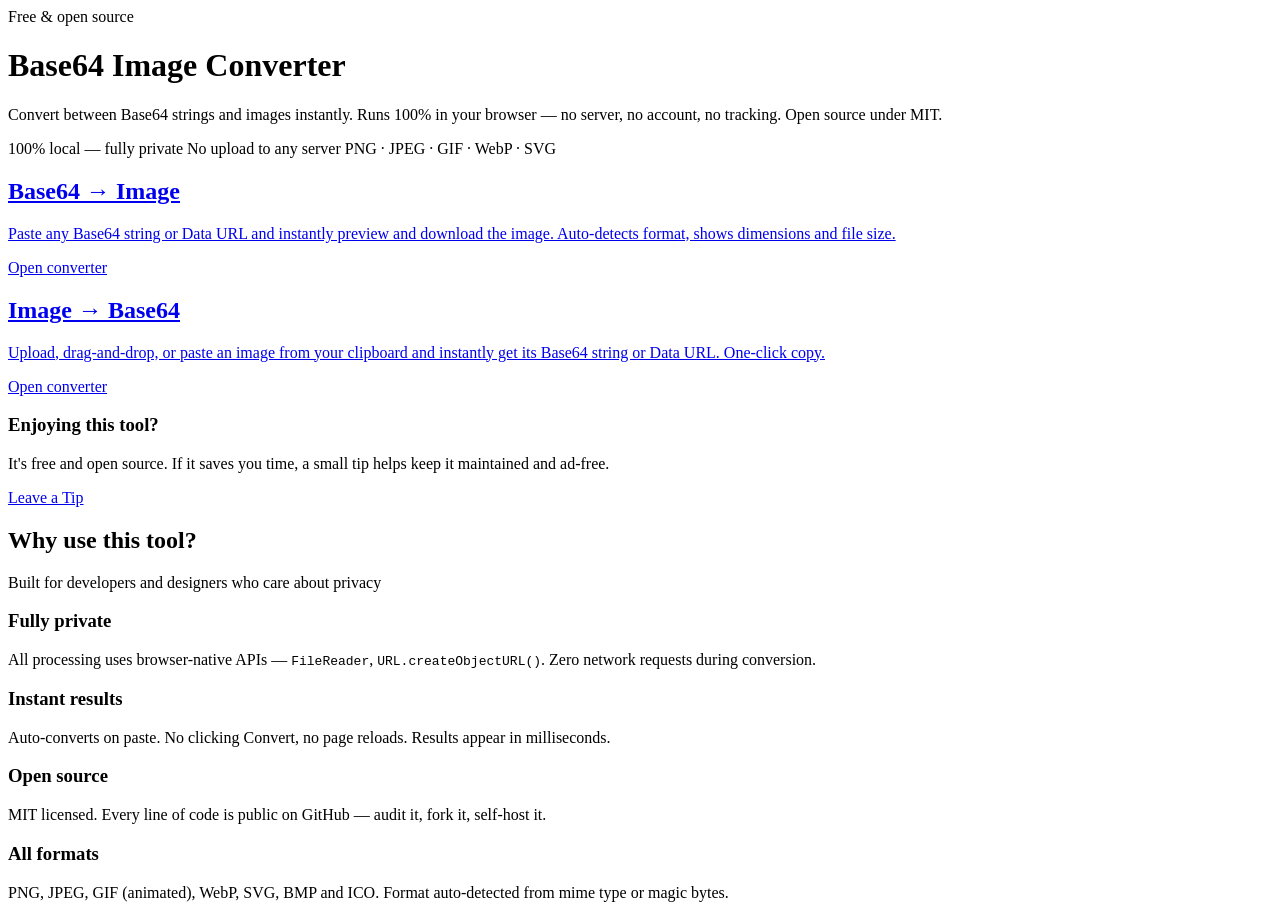
==== commit a6b254b6: "chore: flatten assets/img, use logo.png for favicon+logo, clean URLs (no .html) - Move assets/img/og" ====
--- a/index.html
+++ b/index.html
@@ -3,303 +3,126 @@
 <head>
   <meta charset="utf-8"/>
   <meta name="viewport" content="width=device-width,initial-scale=1"/>
-  <title>Base64 to Image Converter — Free, Private & Instant</title>
-  <meta name="description" content="Free online Base64 to Image converter. Paste any Base64 string and instantly preview and download PNG, JPEG, GIF, WebP, SVG images. 100% private — no server, no signup, no tracking."/>
-  <meta name="keywords" content="base64 to image, base64 decoder, base64 converter, decode base64 image, data url to image, base64 png, base64 jpeg"/>
+  <title>Base64 Image Converter — Free, Private & Open Source</title>
+  <meta name="description" content="Free online Base64 to Image and Image to Base64 converter. Fully private — no server, no signup, no tracking. Runs 100% in your browser."/>
+  <meta name="keywords" content="base64 to image, image to base64, base64 converter, base64 decoder, data url converter, encode decode image"/>
   <meta name="author" content="MrLiPx"/>
   <link rel="canonical" href="https://mrlipx.github.io/base64-image-converter/"/>
-
-  <!-- Open Graph -->
-  <meta property="og:type"        content="website"/>
-  <meta property="og:url"         content="https://mrlipx.github.io/base64-image-converter/"/>
-  <meta property="og:title"       content="Base64 to Image Converter — Free & Private"/>
-  <meta property="og:description" content="Paste any Base64 string and instantly preview and download your image. Runs 100% in your browser — no server, no signup."/>
-  <meta property="og:image"       content="https://mrlipx.github.io/base64-image-converter/assets/img/og-base64-to-image.png"/>
-  <meta property="og:image:width"  content="1200"/>
-  <meta property="og:image:height" content="630"/>
-  <meta property="og:site_name"   content="Base64 Image Converter"/>
-  <meta property="og:locale"      content="en_US"/>
-
-  <!-- Twitter -->
-  <meta name="twitter:card"        content="summary_large_image"/>
-  <meta name="twitter:title"       content="Base64 to Image Converter"/>
-  <meta name="twitter:description" content="Paste any Base64 string and instantly preview & download your image. 100% private, runs in-browser."/>
-  <meta name="twitter:image"       content="https://mrlipx.github.io/base64-image-converter/assets/img/og-base64-to-image.png"/>
-
-  <!-- Favicons -->
-  <link rel="icon"             href="/base64-image-converter/favicon.ico" sizes="any"/>
-  <link rel="icon"             href="/base64-image-converter/favicon-32x32.png" type="image/png"/>
-  <link rel="apple-touch-icon" href="/base64-image-converter/apple-touch-icon.png"/>
-  <link rel="manifest"         href="/base64-image-converter/site.webmanifest"/>
-  <meta name="theme-color"     content="#0f172a"/>
-
-  <!-- Preconnect -->
+  <meta property="og:type" content="website"/>
+  <meta property="og:url" content="https://mrlipx.github.io/base64-image-converter/"/>
+  <meta property="og:title" content="Base64 Image Converter — Free, Private & Open Source"/>
+  <meta property="og:description" content="Free online Base64 to Image and Image to Base64 converter. Runs 100% in your browser — no server, no signup."/>
+  <meta property="og:image" content="https://mrlipx.github.io/base64-image-converter/assets/og-base64-to-image.png"/>
+  <meta property="og:site_name" content="Base64 Image Converter"/>
+  <meta name="twitter:card" content="summary_large_image"/>
+  <meta name="twitter:title" content="Base64 Image Converter"/>
+  <meta name="twitter:description" content="Free, private Base64 image converter. Runs entirely in your browser."/>
+  <meta name="twitter:image" content="https://mrlipx.github.io/base64-image-converter/assets/og-base64-to-image.png"/>
+  
+  
+  
+  <link rel="manifest" href="/base64-image-converter/site.webmanifest"/>
+  <meta name="theme-color" content="#0f172a"/>
+  <link rel="icon" href="/base64-image-converter/assets/logo.png" type="image/png"/>
+  <link rel="apple-touch-icon" href="/base64-image-converter/assets/logo.png"/>
   <link rel="preconnect" href="https://fonts.googleapis.com"/>
   <link rel="preconnect" href="https://fonts.gstatic.com" crossorigin/>
   <link rel="preconnect" href="https://cdn-uicons.flaticon.com"/>
-
-  <!-- Icons & fonts -->
   <link rel="stylesheet" href="https://cdn-uicons.flaticon.com/4.0.0/uicons-regular-rounded/css/uicons-regular-rounded.css"/>
   <link rel="stylesheet" href="https://cdn-uicons.flaticon.com/4.0.0/uicons-brands/css/uicons-brands.css"/>
   <link rel="stylesheet" href="/base64-image-converter/assets/css/styles.css"/>
-
-  <!-- Structured data -->
-  <script type="application/ld+json">
-  {
-    "@context":"https://schema.org",
-    "@type":"WebApplication",
-    "name":"Base64 to Image Converter",
-    "url":"https://mrlipx.github.io/base64-image-converter/",
-    "description":"Free online tool to convert Base64 strings to viewable and downloadable images. Works with PNG, JPEG, GIF, WebP, SVG. Fully private, no server uploads.",
-    "applicationCategory":"UtilitiesApplication",
-    "operatingSystem":"Any",
-    "browserRequirements":"Requires JavaScript",
-    "offers":{"@type":"Offer","price":"0","priceCurrency":"USD"},
-    "author":{"@type":"Person","name":"MrLiPx","url":"https://github.com/MrLiPx"},
-    "license":"https://opensource.org/licenses/MIT",
-    "keywords":"base64,image converter,base64 decoder,data url,png,jpeg,webp"
-  }
-  </script>
+  <script type="application/ld+json">{"@context":"https://schema.org","@type":"WebSite","name":"Base64 Image Converter","url":"https://mrlipx.github.io/base64-image-converter/","description":"Free online Base64 to Image and Image to Base64 converter. Fully private, open source.","author":{"@type":"Person","name":"MrLiPx","url":"https://github.com/MrLiPx"}}</script>
 </head>
 <body>
-
-<header class="site-header" role="banner">
-  <div class="header-inner">
-    <a href="/base64-image-converter/" class="site-logo" aria-label="Base64 Converter home">
-      <img src="/base64-image-converter/assets/main-logo.png" alt="" width="32" height="32"/>
-      <span>Base64 Converter</span>
-    </a>
-    <nav class="site-nav" aria-label="Main navigation">
-      <a href="/base64-image-converter/" class="nav-link" data-page="home">
-        <i class="fi fi-rr-picture" aria-hidden="true"></i> B64 → Image
-      </a>
-      <a href="/base64-image-converter/image-to-base64/" class="nav-link" data-page="image-to-base64">
-        <i class="fi fi-rr-upload" aria-hidden="true"></i> Image → B64
-      </a>
-      <a href="https://github.com/MrLiPx/base64-image-converter" target="_blank" rel="noopener noreferrer" class="nav-link nav-github" aria-label="View source on GitHub">
-        <i class="fi fi-brands-github" aria-hidden="true"></i>
-        <span class="gh-label">GitHub</span>
-      </a>
-    </nav>
-  </div>
-</header>
+<div id="site-header-mount"></div>
 
 <main id="main" tabindex="-1">
 <div class="wrap">
 
-  <!-- Hero -->
   <div class="hero">
-    <div class="hero-eyebrow" aria-label="Free and open source">
+    <div class="hero-eyebrow">
       <i class="fi fi-rr-star" aria-hidden="true"></i>
       Free &amp; open source
     </div>
-    <h1>Base64 to Image Converter</h1>
-    <p class="hero-desc">Paste any Base64 string and instantly preview and download your image. Runs 100% in your browser — no server, no account, no tracking.</p>
-    <div class="hero-chips" role="list" aria-label="Features">
+    <h1>Base64 Image Converter</h1>
+    <p class="hero-desc">Convert between Base64 strings and images instantly. Runs 100% in your browser — no server, no account, no tracking. Open source under MIT.</p>
+    <div class="hero-chips" role="list">
       <span class="chip" role="listitem"><span class="chip-dot" aria-hidden="true"></span>100% local — fully private</span>
+      <span class="chip" role="listitem"><i class="fi fi-rr-shield-check" aria-hidden="true"></i> No upload to any server</span>
       <span class="chip" role="listitem"><i class="fi fi-rr-file-image" aria-hidden="true"></i> PNG · JPEG · GIF · WebP · SVG</span>
-      <span class="chip" role="listitem"><i class="fi fi-rr-bolt" aria-hidden="true"></i> Auto-converts on paste</span>
     </div>
   </div>
 
-  <!-- Converter card -->
-  <div class="card" role="region" aria-label="Base64 converter">
-    <div class="card-accent-bar" aria-hidden="true"></div>
-    <div class="card-header">
-      <div class="card-icon" aria-hidden="true"><i class="fi fi-rr-picture"></i></div>
+  <!-- App hub cards -->
+  <div class="hub-grid" role="list" aria-label="Available tools">
+    <a href="/base64-image-converter/app/base64-to-image/" class="hub-card" role="listitem" style="--hub-accent:linear-gradient(90deg,#2563eb,#6366f1)">
+      <div class="hub-card-icon blue" aria-hidden="true"><i class="fi fi-rr-picture"></i></div>
       <div>
-        <div class="card-title">Convert Base64 → Image</div>
-        <div class="card-subtitle">Paste raw Base64 or a full Data URL</div>
+        <h2>Base64 → Image</h2>
+        <p>Paste any Base64 string or Data URL and instantly preview and download the image. Auto-detects format, shows dimensions and file size.</p>
       </div>
+      <div class="hub-card-arrow">
+        Open converter <i class="fi fi-rr-arrow-right" aria-hidden="true"></i>
+      </div>
+    </a>
+    <a href="/base64-image-converter/app/image-to-base64/" class="hub-card" role="listitem" style="--hub-accent:linear-gradient(90deg,#4f46e5,#7c3aed)">
+      <div class="hub-card-icon indigo" aria-hidden="true"><i class="fi fi-rr-upload"></i></div>
+      <div>
+        <h2>Image → Base64</h2>
+        <p>Upload, drag-and-drop, or paste an image from your clipboard and instantly get its Base64 string or Data URL. One-click copy.</p>
+      </div>
+      <div class="hub-card-arrow">
+        Open converter <i class="fi fi-rr-arrow-right" aria-hidden="true"></i>
+      </div>
+    </a>
+  </div>
+
+  <!-- Donate card -->
+  <div class="hub-donate" role="complementary" aria-label="Support the project">
+    <div class="hub-donate-text">
+      <h3><i class="fi fi-rr-heart" aria-hidden="true"></i> Enjoying this tool?</h3>
+      <p>It's free and open source. If it saves you time, a small tip helps keep it maintained and ad-free.</p>
     </div>
-
-    <div class="field">
-      <div class="field-header">
-        <label class="field-label" for="b64input">Base64 Input</label>
-        <span class="field-hint" aria-label="Keyboard shortcut">
-          <kbd class="kbd">Ctrl</kbd>+<kbd class="kbd">Enter</kbd> to convert
-        </span>
-      </div>
-      <textarea
-        id="b64input"
-        placeholder="Paste your Base64 string here… [data-uri]… or raw Base64"
-        spellcheck="false"
-        autocomplete="off"
-        autocorrect="off"
-        autocapitalize="off"
-        aria-label="Base64 input"
-      ></textarea>
-      <div class="msg-box msg-error" id="err-box" role="alert" aria-live="polite">
-        <i class="fi fi-rr-cross-circle" aria-hidden="true"></i>
-        <span>Invalid Base64 string — please check your input. Make sure it contains only valid Base64 characters.</span>
-      </div>
-    </div>
-
-    <div class="btns" role="toolbar" aria-label="Converter actions">
-      <button class="btn btn-primary" onclick="convertB64()" type="button" aria-label="Convert Base64 to image">
-        <i class="fi fi-rr-refresh" aria-hidden="true"></i> Convert
-      </button>
-      <button class="btn btn-secondary" onclick="downloadImage()" id="dl-btn" type="button" disabled aria-label="Download converted image">
-        <i class="fi fi-rr-download" aria-hidden="true"></i> Download Image
-      </button>
-      <button class="btn btn-ghost" onclick="clearConverter()" type="button" aria-label="Clear input and preview">
-        <i class="fi fi-rr-trash" aria-hidden="true"></i> Clear
-      </button>
-    </div>
-
-    <div class="divider" aria-hidden="true"></div>
-
-    <div>
-      <div class="preview-header">
-        <span class="field-label">Preview</span>
-        <span class="preview-format-badge" id="fmt-badge" aria-live="polite"></span>
-      </div>
-      <div class="preview-area" id="preview-area" role="img" aria-label="Image preview area">
-        <div class="preview-empty" id="preview-ph" aria-hidden="true">
-          <i class="fi fi-rr-picture" aria-hidden="true"></i>
-          <p>Converted image appears here</p>
-          <small>Supports PNG, JPEG, GIF, WebP, SVG, BMP, ICO</small>
-        </div>
-        <div class="img-meta-bar" id="img-meta" role="status" aria-label="Image metadata">
-          <span id="m-dim"></span>
-          <span id="m-type"></span>
-          <span id="m-size"></span>
-        </div>
-      </div>
-    </div>
+    <a href="https://r.mrlipx.com/tip" target="_blank" rel="noopener noreferrer" class="btn-donate" aria-label="Support this project with a tip">
+      <i class="fi fi-rr-heart" aria-hidden="true"></i> Leave a Tip
+    </a>
   </div>
 
   <!-- Features -->
-  <section aria-labelledby="features-heading">
+  <section aria-labelledby="feat-head">
     <div class="section-head">
-      <h2 id="features-heading">Everything you need</h2>
-      <p>Simple, fast, and completely private Base64 to image conversion</p>
+      <h2 id="feat-head">Why use this tool?</h2>
+      <p>Built for developers and designers who care about privacy</p>
     </div>
     <div class="features" role="list">
       <article class="feat-card" role="listitem">
-        <div class="feat-icon" aria-hidden="true"><i class="fi fi-rr-file-image"></i></div>
-        <h3>All major formats</h3>
-        <p>PNG, JPEG, GIF (animated), WebP, SVG, BMP and ICO — format auto-detected from the Data URL header or Base64 magic bytes.</p>
+        <div class="feat-icon" aria-hidden="true"><i class="fi fi-rr-shield-check"></i></div>
+        <h3>Fully private</h3>
+        <p>All processing uses browser-native APIs — <code>FileReader</code>, <code>URL.createObjectURL()</code>. Zero network requests during conversion.</p>
       </article>
       <article class="feat-card" role="listitem">
         <div class="feat-icon" aria-hidden="true"><i class="fi fi-rr-bolt"></i></div>
-        <h3>Instant &amp; auto-converts</h3>
-        <p>Automatically converts when you paste. See your image and its dimensions, type, and size immediately — no waiting.</p>
+        <h3>Instant results</h3>
+        <p>Auto-converts on paste. No clicking Convert, no page reloads. Results appear in milliseconds.</p>
       </article>
       <article class="feat-card" role="listitem">
-        <div class="feat-icon" aria-hidden="true"><i class="fi fi-rr-shield-check"></i></div>
-        <h3>Completely private</h3>
-        <p>Your data never leaves your browser. Uses <code>URL.createObjectURL()</code> so no data is ever transmitted anywhere.</p>
+        <div class="feat-icon" aria-hidden="true"><i class="fi fi-rr-code-branch"></i></div>
+        <h3>Open source</h3>
+        <p>MIT licensed. Every line of code is public on GitHub — audit it, fork it, self-host it.</p>
       </article>
       <article class="feat-card" role="listitem">
-        <div class="feat-icon" aria-hidden="true"><i class="fi fi-rr-download"></i></div>
-        <h3>One-click download</h3>
-        <p>Download the image with the correct filename and extension. The original image quality is perfectly preserved.</p>
+        <div class="feat-icon" aria-hidden="true"><i class="fi fi-rr-file-image"></i></div>
+        <h3>All formats</h3>
+        <p>PNG, JPEG, GIF (animated), WebP, SVG, BMP and ICO. Format auto-detected from mime type or magic bytes.</p>
       </article>
-    </div>
-  </section>
-
-  <!-- How to use -->
-  <section aria-labelledby="howto-heading">
-    <div class="section-head">
-      <h2 id="howto-heading">How to use</h2>
-      <p>Convert your Base64 string in three simple steps</p>
-    </div>
-    <div class="steps" role="list">
-      <article class="step-card" role="listitem">
-        <div class="step-num" aria-hidden="true">1</div>
-        <h3>Paste your Base64</h3>
-        <p>Copy a Base64 string and paste it in. Both raw Base64 and full Data URLs (<code>data:image/png;base64,…</code>) are accepted — it auto-detects.</p>
-      </article>
-      <article class="step-card" role="listitem">
-        <div class="step-num" aria-hidden="true">2</div>
-        <h3>Preview instantly</h3>
-        <p>The image renders automatically on paste. Or press <kbd class="kbd">Ctrl</kbd>+<kbd class="kbd">Enter</kbd>. Pixel dimensions, format, and file size are shown below.</p>
-      </article>
-      <article class="step-card" role="listitem">
-        <div class="step-num" aria-hidden="true">3</div>
-        <h3>Download or inspect</h3>
-        <p>Click Download Image to save the file locally. Right-click the preview to open it in a new tab or copy it directly.</p>
-      </article>
-    </div>
-  </section>
-
-  <!-- FAQ -->
-  <section aria-labelledby="faq-heading">
-    <div class="section-head">
-      <h2 id="faq-heading">Frequently asked questions</h2>
-      <p>Everything you need to know about Base64 to image conversion</p>
-    </div>
-    <div class="faq" role="list">
-
-      <div class="faq-item" role="listitem">
-        <button class="faq-q" onclick="toggleFaq(this)" aria-expanded="false" type="button">
-          What is Base64 image encoding?
-          <i class="fi fi-rr-angle-down faq-chevron" aria-hidden="true"></i>
-        </button>
-        <div class="faq-body" role="region"><div class="faq-ans">Base64 is a binary-to-text encoding scheme that represents binary data using 64 printable ASCII characters. When applied to images it lets you embed image data directly inside HTML, CSS, or JSON without a separate file request — useful for reducing HTTP round-trips in small icons, email templates, and data URIs.</div></div>
-      </div>
-
-      <div class="faq-item" role="listitem">
-        <button class="faq-q" onclick="toggleFaq(this)" aria-expanded="false" type="button">
-          Which image formats are supported?
-          <i class="fi fi-rr-angle-down faq-chevron" aria-hidden="true"></i>
-        </button>
-        <div class="faq-body" role="region"><div class="faq-ans">PNG, JPEG/JPG, GIF (including animated), WebP, SVG, BMP, and ICO are all supported. The format is auto-detected from the Data URL mime type (e.g. <code>data:image/webp;base64,…</code>), or inferred from magic byte prefixes when you paste a raw Base64 string.</div></div>
-      </div>
-
-      <div class="faq-item" role="listitem">
-        <button class="faq-q" onclick="toggleFaq(this)" aria-expanded="false" type="button">
-          Is there a file size limit?
-          <i class="fi fi-rr-angle-down faq-chevron" aria-hidden="true"></i>
-        </button>
-        <div class="faq-body" role="region"><div class="faq-ans">There is no hard limit because all processing runs locally in your browser. Very large strings (20 MB+) may take a second or two on slower devices. The only real constraint is your browser's available memory. For best performance, consider compressing large images before encoding.</div></div>
-      </div>
-
-      <div class="faq-item" role="listitem">
-        <button class="faq-q" onclick="toggleFaq(this)" aria-expanded="false" type="button">
-          Is my data safe? How does the preview work?
-          <i class="fi fi-rr-angle-down faq-chevron" aria-hidden="true"></i>
-        </button>
-        <div class="faq-body" role="region"><div class="faq-ans">Completely safe. The Base64 string is decoded into a <code>Blob</code> entirely in your browser, and then <code>URL.createObjectURL()</code> creates a temporary <code>blob:</code> URL for the preview (e.g. <code>blob:https://mrlipx.github.io/abc123…</code>). No data is ever sent to any server. You can verify by opening the browser Network tab — zero requests are made when you convert.</div></div>
-      </div>
-
-      <div class="faq-item" role="listitem">
-        <button class="faq-q" onclick="toggleFaq(this)" aria-expanded="false" type="button">
-          Can I also convert images to Base64?
-          <i class="fi fi-rr-angle-down faq-chevron" aria-hidden="true"></i>
-        </button>
-        <div class="faq-body" role="region"><div class="faq-ans">Yes — use the <a href="/base64-image-converter/image-to-base64/">Image → Base64</a> tool. Upload or drag &amp; drop any image and choose between a full Data URL or raw Base64 output, then copy to clipboard with one click. You can also paste images directly from your clipboard.</div></div>
-      </div>
-
-      <div class="faq-item" role="listitem">
-        <button class="faq-q" onclick="toggleFaq(this)" aria-expanded="false" type="button">
-          Why use Base64 for images?
-          <i class="fi fi-rr-angle-down faq-chevron" aria-hidden="true"></i>
-        </button>
-        <div class="faq-body" role="region"><div class="faq-ans">Base64 images are useful for: embedding small images directly in HTML/CSS to eliminate HTTP requests, creating self-contained email templates, working with APIs that transport image data as JSON strings, building offline-capable web apps, and debugging image implementations where you need to quickly inspect what a Base64 string actually represents.</div></div>
-      </div>
-
     </div>
   </section>
 
 </div>
 </main>
 
-<footer class="site-footer" role="contentinfo">
-  <div class="footer-inner">
-    <span>© 2026 Base64 Image Converter — <a href="https://github.com/MrLiPx/base64-image-converter" target="_blank" rel="noopener noreferrer"><i class="fi fi-brands-github" aria-hidden="true"></i> Open source (MIT)</a></span>
-    <nav class="footer-links" aria-label="Footer navigation">
-      <a href="/base64-image-converter/image-to-base64/">Image → Base64</a>
-      <a href="/base64-image-converter/privacy/">Privacy</a>
-      <a href="/base64-image-converter/terms/">Terms</a>
-    </nav>
-  </div>
-</footer>
-
+<div id="site-footer-mount"></div>
 <div id="toast" role="status" aria-live="polite" aria-atomic="true"></div>
-
 <script src="/base64-image-converter/assets/js/main.js"></script>
-<script src="/base64-image-converter/assets/js/converter.js"></script>
 </body>
 </html>
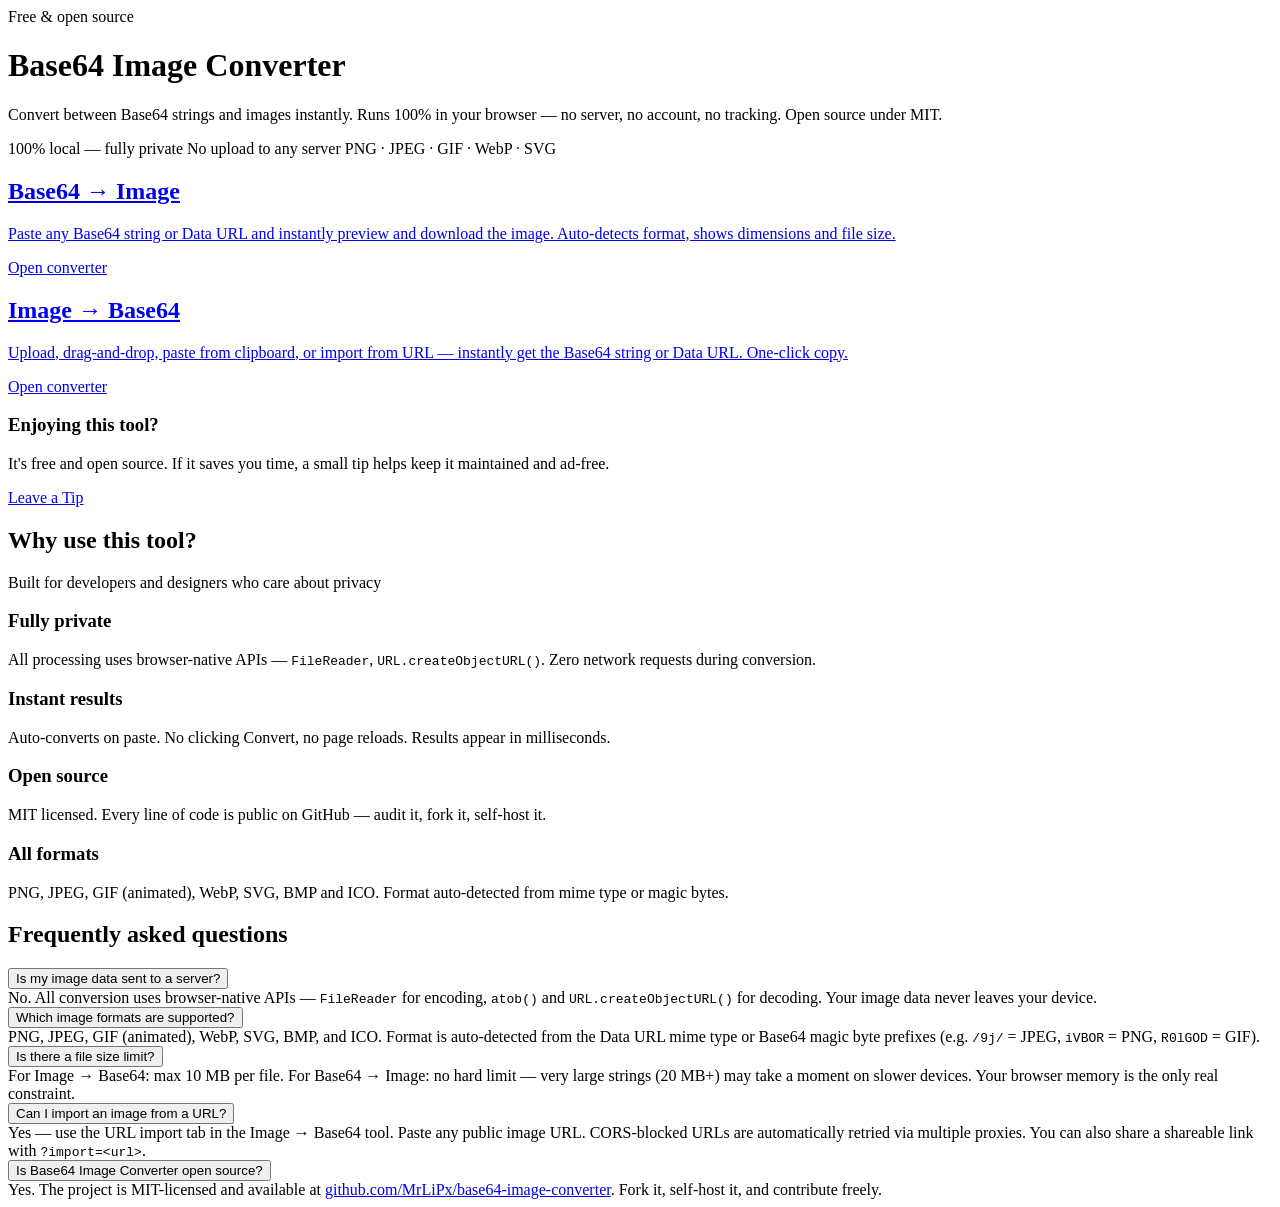
==== commit b86b0441: "feat: v1.1.0 — dark mode, mobile nav, SEO, 3 CORS proxies, a11y THEME SYSTEM - Dark / Light / System" ====
--- a/index.html
+++ b/index.html
@@ -3,35 +3,124 @@
 <head>
   <meta charset="utf-8"/>
   <meta name="viewport" content="width=device-width,initial-scale=1"/>
-  <title>Base64 Image Converter — Free, Private & Open Source</title>
-  <meta name="description" content="Free online Base64 to Image and Image to Base64 converter. Fully private — no server, no signup, no tracking. Runs 100% in your browser."/>
-  <meta name="keywords" content="base64 to image, image to base64, base64 converter, base64 decoder, data url converter, encode decode image"/>
+  <title>Base64 Image Converter — Free, Private &amp; Open Source</title>
+  <meta name="description" content="Free online Base64 to Image and Image to Base64 converter. Fully private — all processing runs 100% in your browser. No server, no signup, no tracking. MIT open source."/>
+  <meta name="keywords" content="base64 to image, image to base64, base64 converter, base64 decoder, base64 encoder, data url converter, encode image base64, decode base64 image, png to base64, jpeg to base64, free base64 tool"/>
   <meta name="author" content="MrLiPx"/>
+  <meta name="robots" content="index, follow"/>
   <link rel="canonical" href="https://mrlipx.github.io/base64-image-converter/"/>
+  <meta name="theme-color" content="#0f172a" media="(prefers-color-scheme: dark)"/>
+  <meta name="theme-color" content="#f8f9fc" media="(prefers-color-scheme: light)"/>
+
   <meta property="og:type" content="website"/>
   <meta property="og:url" content="https://mrlipx.github.io/base64-image-converter/"/>
-  <meta property="og:title" content="Base64 Image Converter — Free, Private & Open Source"/>
-  <meta property="og:description" content="Free online Base64 to Image and Image to Base64 converter. Runs 100% in your browser — no server, no signup."/>
+  <meta property="og:title" content="Base64 Image Converter — Free, Private &amp; Open Source"/>
+  <meta property="og:description" content="Free online Base64 to Image and Image to Base64 converter. Runs 100% in your browser — no server, no signup, no tracking."/>
   <meta property="og:image" content="https://mrlipx.github.io/base64-image-converter/assets/og-base64-to-image.png"/>
+  <meta property="og:image:width" content="1200"/>
+  <meta property="og:image:height" content="630"/>
   <meta property="og:site_name" content="Base64 Image Converter"/>
+  <meta property="og:locale" content="en_US"/>
+
   <meta name="twitter:card" content="summary_large_image"/>
-  <meta name="twitter:title" content="Base64 Image Converter"/>
-  <meta name="twitter:description" content="Free, private Base64 image converter. Runs entirely in your browser."/>
+  <meta name="twitter:site" content="@MrLiPx"/>
+  <meta name="twitter:creator" content="@MrLiPx"/>
+  <meta name="twitter:title" content="Base64 Image Converter — Free, Private &amp; Open Source"/>
+  <meta name="twitter:description" content="Free, private Base64 image converter. Runs entirely in your browser — no server, no signup."/>
   <meta name="twitter:image" content="https://mrlipx.github.io/base64-image-converter/assets/og-base64-to-image.png"/>
-  
-  
-  
+
   <link rel="manifest" href="/base64-image-converter/site.webmanifest"/>
-  <meta name="theme-color" content="#0f172a"/>
   <link rel="icon" href="/base64-image-converter/assets/logo.png" type="image/png"/>
   <link rel="apple-touch-icon" href="/base64-image-converter/assets/logo.png"/>
+
+  <link rel="preload" href="/base64-image-converter/assets/styles_Z5jCVG3c.css" as="style"/>
+  <link rel="preload" href="/base64-image-converter/assets/core_YwCdbQMX.js" as="script"/>
   <link rel="preconnect" href="https://fonts.googleapis.com"/>
   <link rel="preconnect" href="https://fonts.gstatic.com" crossorigin/>
   <link rel="preconnect" href="https://cdn-uicons.flaticon.com"/>
   <link rel="stylesheet" href="https://cdn-uicons.flaticon.com/4.0.0/uicons-regular-rounded/css/uicons-regular-rounded.css"/>
   <link rel="stylesheet" href="https://cdn-uicons.flaticon.com/4.0.0/uicons-brands/css/uicons-brands.css"/>
-  <link rel="stylesheet" href="/base64-image-converter/assets/css/styles.css"/>
-  <script type="application/ld+json">{"@context":"https://schema.org","@type":"WebSite","name":"Base64 Image Converter","url":"https://mrlipx.github.io/base64-image-converter/","description":"Free online Base64 to Image and Image to Base64 converter. Fully private, open source.","author":{"@type":"Person","name":"MrLiPx","url":"https://github.com/MrLiPx"}}</script>
+  <link rel="stylesheet" href="/base64-image-converter/assets/styles_Z5jCVG3c.css"/>
+
+  <script type="application/ld+json">
+  {
+    "@context": "https://schema.org",
+    "@graph": [
+      {
+        "@type": "WebSite",
+        "name": "Base64 Image Converter",
+        "url": "https://mrlipx.github.io/base64-image-converter/",
+        "description": "Free online Base64 to Image and Image to Base64 converter. Fully private, open source.",
+        "author": { "@type": "Person", "name": "MrLiPx", "url": "https://github.com/MrLiPx" }
+      },
+      {
+        "@type": "SoftwareApplication",
+        "name": "Base64 Image Converter",
+        "applicationCategory": "UtilitiesApplication",
+        "operatingSystem": "Any",
+        "description": "Free online Base64 to Image and Image to Base64 converter. Runs 100% in your browser — no server, no signup, no tracking.",
+        "url": "https://mrlipx.github.io/base64-image-converter/",
+        "downloadUrl": "https://github.com/MrLiPx/base64-image-converter",
+        "softwareVersion": "1.1.0",
+        "license": "https://github.com/MrLiPx/base64-image-converter/blob/main/LICENSE",
+        "offers": { "@type": "Offer", "price": "0", "priceCurrency": "USD" },
+        "author": { "@type": "Person", "name": "MrLiPx", "url": "https://github.com/MrLiPx" },
+        "featureList": [
+          "Base64 string to image decoding",
+          "Image to Base64 / Data URL encoding",
+          "Auto-converts on paste",
+          "Drag-and-drop file upload",
+          "Clipboard paste support",
+          "Import image from URL with CORS proxy fallback",
+          "One-click copy to clipboard",
+          "Data URL and Raw Base64 output toggle",
+          "Format auto-detection (PNG, JPEG, GIF, WebP, SVG, BMP, ICO)",
+          "Image dimensions and file size display",
+          "One-click image download",
+          "Dark / Light / System theme",
+          "100% private — no server upload",
+          "Zero dependencies — pure HTML, CSS, JS"
+        ]
+      },
+      {
+        "@type": "FAQPage",
+        "mainEntity": [
+          {
+            "@type": "Question",
+            "name": "Is my image data sent to a server?",
+            "acceptedAnswer": { "@type": "Answer", "text": "No. All conversion processing happens using browser-native APIs (FileReader, URL.createObjectURL). Your image data never leaves your device." }
+          },
+          {
+            "@type": "Question",
+            "name": "Which image formats are supported?",
+            "acceptedAnswer": { "@type": "Answer", "text": "PNG, JPEG, GIF (animated), WebP, SVG, BMP, and ICO. Format is auto-detected from the Data URL mime type or Base64 magic byte prefixes." }
+          },
+          {
+            "@type": "Question",
+            "name": "Is there a file size limit?",
+            "acceptedAnswer": { "@type": "Answer", "text": "For Image to Base64, the limit is 10 MB per file. For Base64 to Image, there is no hard limit — very large strings may take a second on slower devices." }
+          },
+          {
+            "@type": "Question",
+            "name": "Can I import an image from a URL?",
+            "acceptedAnswer": { "@type": "Answer", "text": "Yes. The Image to Base64 tool has a URL import tab. Paste any public image URL and the tool fetches and converts it. CORS-blocked URLs are automatically retried via a proxy. Use ?import=<url> to share a shareable link." }
+          },
+          {
+            "@type": "Question",
+            "name": "Is Base64 Image Converter open source?",
+            "acceptedAnswer": { "@type": "Answer", "text": "Yes. The project is MIT-licensed and available at https://github.com/MrLiPx/base64-image-converter. You can fork, self-host, and contribute freely." }
+          }
+        ]
+      },
+      {
+        "@type": "BreadcrumbList",
+        "itemListElement": [
+          { "@type": "ListItem", "position": 1, "name": "Base64 Image Converter", "item": "https://mrlipx.github.io/base64-image-converter/" }
+        ]
+      }
+    ]
+  }
+  </script>
 </head>
 <body>
 <div id="site-header-mount"></div>
@@ -58,22 +147,18 @@
     <a href="/base64-image-converter/app/base64-to-image/" class="hub-card" role="listitem" style="--hub-accent:linear-gradient(90deg,#2563eb,#6366f1)">
       <div class="hub-card-icon blue" aria-hidden="true"><i class="fi fi-rr-picture"></i></div>
       <div>
-        <h2>Base64 → Image</h2>
+        <h2>Base64 &rarr; Image</h2>
         <p>Paste any Base64 string or Data URL and instantly preview and download the image. Auto-detects format, shows dimensions and file size.</p>
       </div>
-      <div class="hub-card-arrow">
-        Open converter <i class="fi fi-rr-arrow-right" aria-hidden="true"></i>
-      </div>
+      <div class="hub-card-arrow">Open converter <i class="fi fi-rr-arrow-right" aria-hidden="true"></i></div>
     </a>
     <a href="/base64-image-converter/app/image-to-base64/" class="hub-card" role="listitem" style="--hub-accent:linear-gradient(90deg,#4f46e5,#7c3aed)">
       <div class="hub-card-icon indigo" aria-hidden="true"><i class="fi fi-rr-upload"></i></div>
       <div>
-        <h2>Image → Base64</h2>
-        <p>Upload, drag-and-drop, or paste an image from your clipboard and instantly get its Base64 string or Data URL. One-click copy.</p>
-      </div>
-      <div class="hub-card-arrow">
-        Open converter <i class="fi fi-rr-arrow-right" aria-hidden="true"></i>
-      </div>
+        <h2>Image &rarr; Base64</h2>
+        <p>Upload, drag-and-drop, paste from clipboard, or import from URL — instantly get the Base64 string or Data URL. One-click copy.</p>
+      </div>
+      <div class="hub-card-arrow">Open converter <i class="fi fi-rr-arrow-right" aria-hidden="true"></i></div>
     </a>
   </div>
 
@@ -118,11 +203,40 @@
     </div>
   </section>
 
+  <!-- FAQ -->
+  <section aria-labelledby="faq-head">
+    <div class="section-head">
+      <h2 id="faq-head">Frequently asked questions</h2>
+    </div>
+    <div class="faq" role="list">
+      <div class="faq-item" role="listitem">
+        <button class="faq-q" onclick="toggleFaq(this)" aria-expanded="false" type="button">Is my image data sent to a server?<i class="fi fi-rr-angle-down faq-chevron" aria-hidden="true"></i></button>
+        <div class="faq-body"><div class="faq-ans">No. All conversion uses browser-native APIs — <code>FileReader</code> for encoding, <code>atob()</code> and <code>URL.createObjectURL()</code> for decoding. Your image data never leaves your device.</div></div>
+      </div>
+      <div class="faq-item" role="listitem">
+        <button class="faq-q" onclick="toggleFaq(this)" aria-expanded="false" type="button">Which image formats are supported?<i class="fi fi-rr-angle-down faq-chevron" aria-hidden="true"></i></button>
+        <div class="faq-body"><div class="faq-ans">PNG, JPEG, GIF (animated), WebP, SVG, BMP, and ICO. Format is auto-detected from the Data URL mime type or Base64 magic byte prefixes (e.g. <code>/9j/</code> = JPEG, <code>iVBOR</code> = PNG, <code>R0lGOD</code> = GIF).</div></div>
+      </div>
+      <div class="faq-item" role="listitem">
+        <button class="faq-q" onclick="toggleFaq(this)" aria-expanded="false" type="button">Is there a file size limit?<i class="fi fi-rr-angle-down faq-chevron" aria-hidden="true"></i></button>
+        <div class="faq-body"><div class="faq-ans">For Image &rarr; Base64: max 10 MB per file. For Base64 &rarr; Image: no hard limit — very large strings (20 MB+) may take a moment on slower devices. Your browser memory is the only real constraint.</div></div>
+      </div>
+      <div class="faq-item" role="listitem">
+        <button class="faq-q" onclick="toggleFaq(this)" aria-expanded="false" type="button">Can I import an image from a URL?<i class="fi fi-rr-angle-down faq-chevron" aria-hidden="true"></i></button>
+        <div class="faq-body"><div class="faq-ans">Yes — use the URL import tab in the Image &rarr; Base64 tool. Paste any public image URL. CORS-blocked URLs are automatically retried via multiple proxies. You can also share a shareable link with <code>?import=&lt;url&gt;</code>.</div></div>
+      </div>
+      <div class="faq-item" role="listitem">
+        <button class="faq-q" onclick="toggleFaq(this)" aria-expanded="false" type="button">Is Base64 Image Converter open source?<i class="fi fi-rr-angle-down faq-chevron" aria-hidden="true"></i></button>
+        <div class="faq-body"><div class="faq-ans">Yes. The project is MIT-licensed and available at <a href="https://github.com/MrLiPx/base64-image-converter" target="_blank" rel="noopener noreferrer">github.com/MrLiPx/base64-image-converter</a>. Fork it, self-host it, and contribute freely.</div></div>
+      </div>
+    </div>
+  </section>
+
 </div>
 </main>
 
 <div id="site-footer-mount"></div>
 <div id="toast" role="status" aria-live="polite" aria-atomic="true"></div>
-<script src="/base64-image-converter/assets/js/main.js"></script>
+<script src="/base64-image-converter/assets/core_YwCdbQMX.js"></script>
 </body>
 </html>
